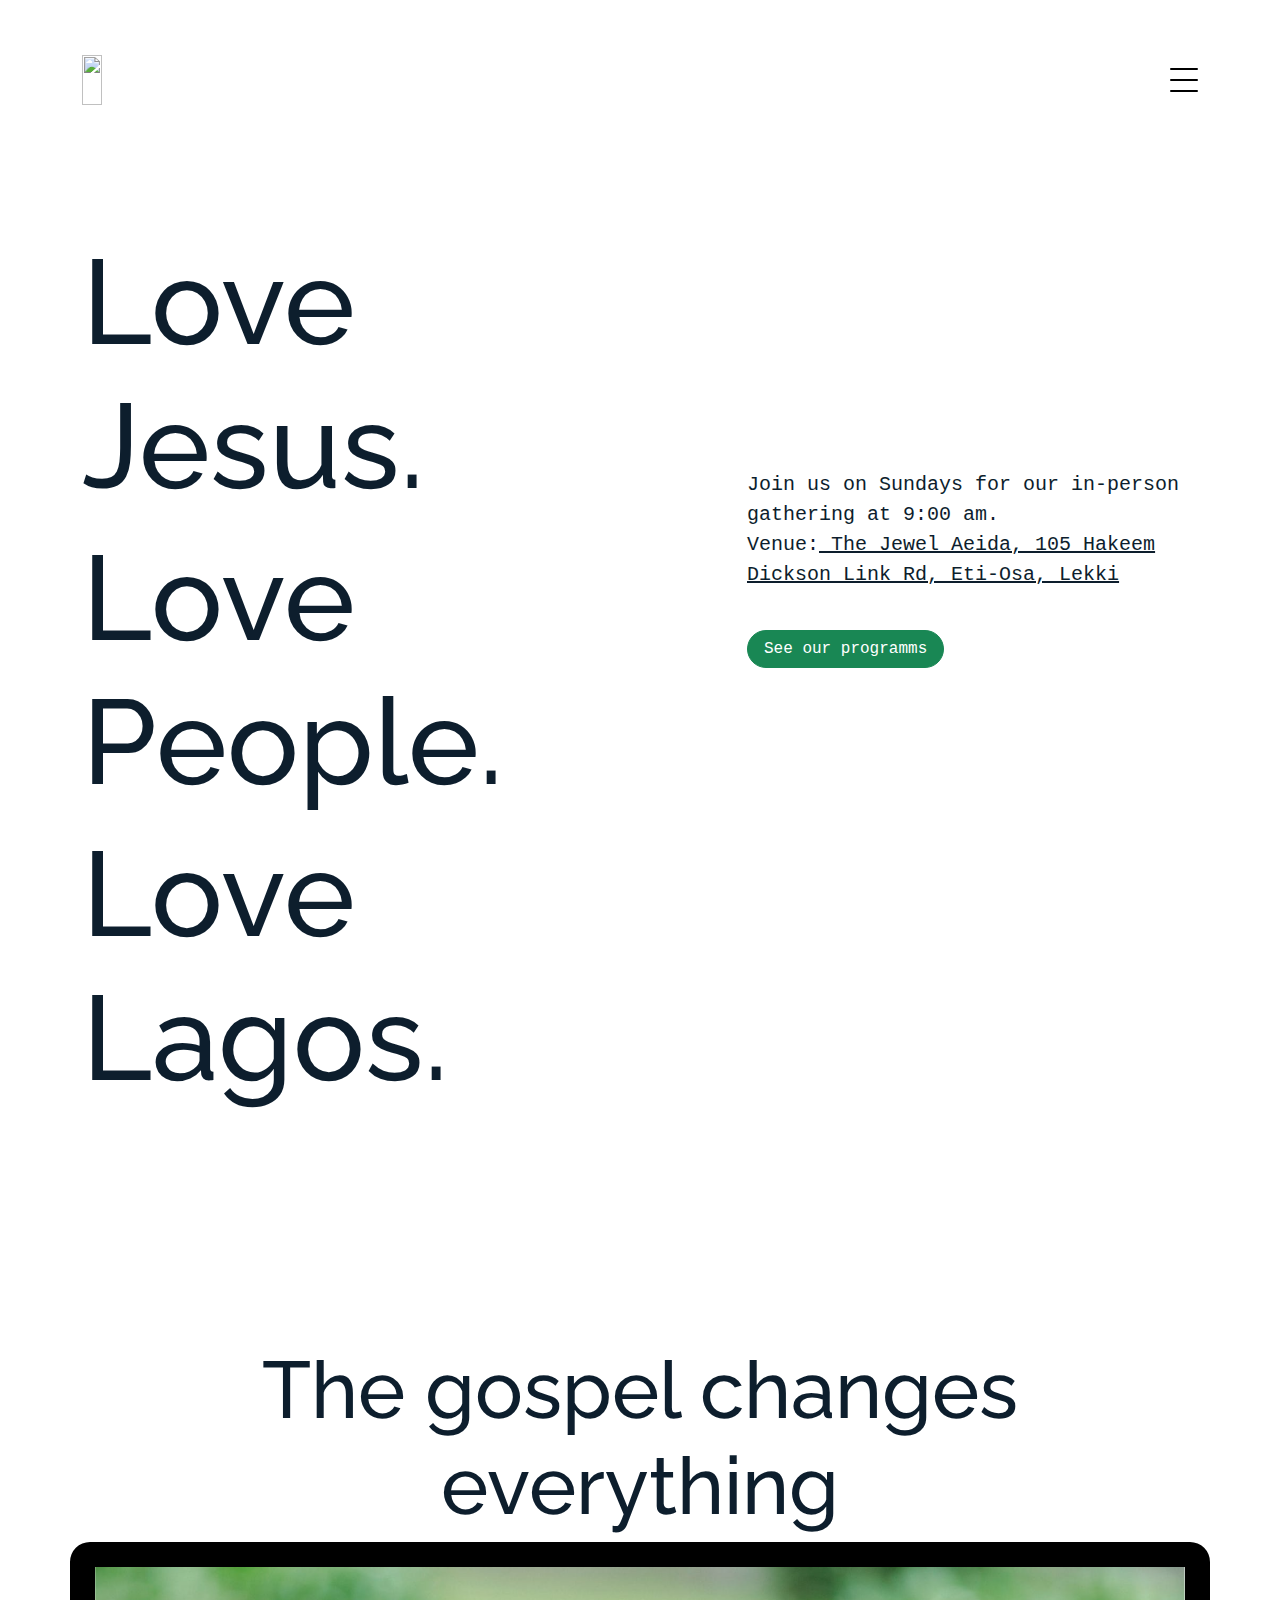
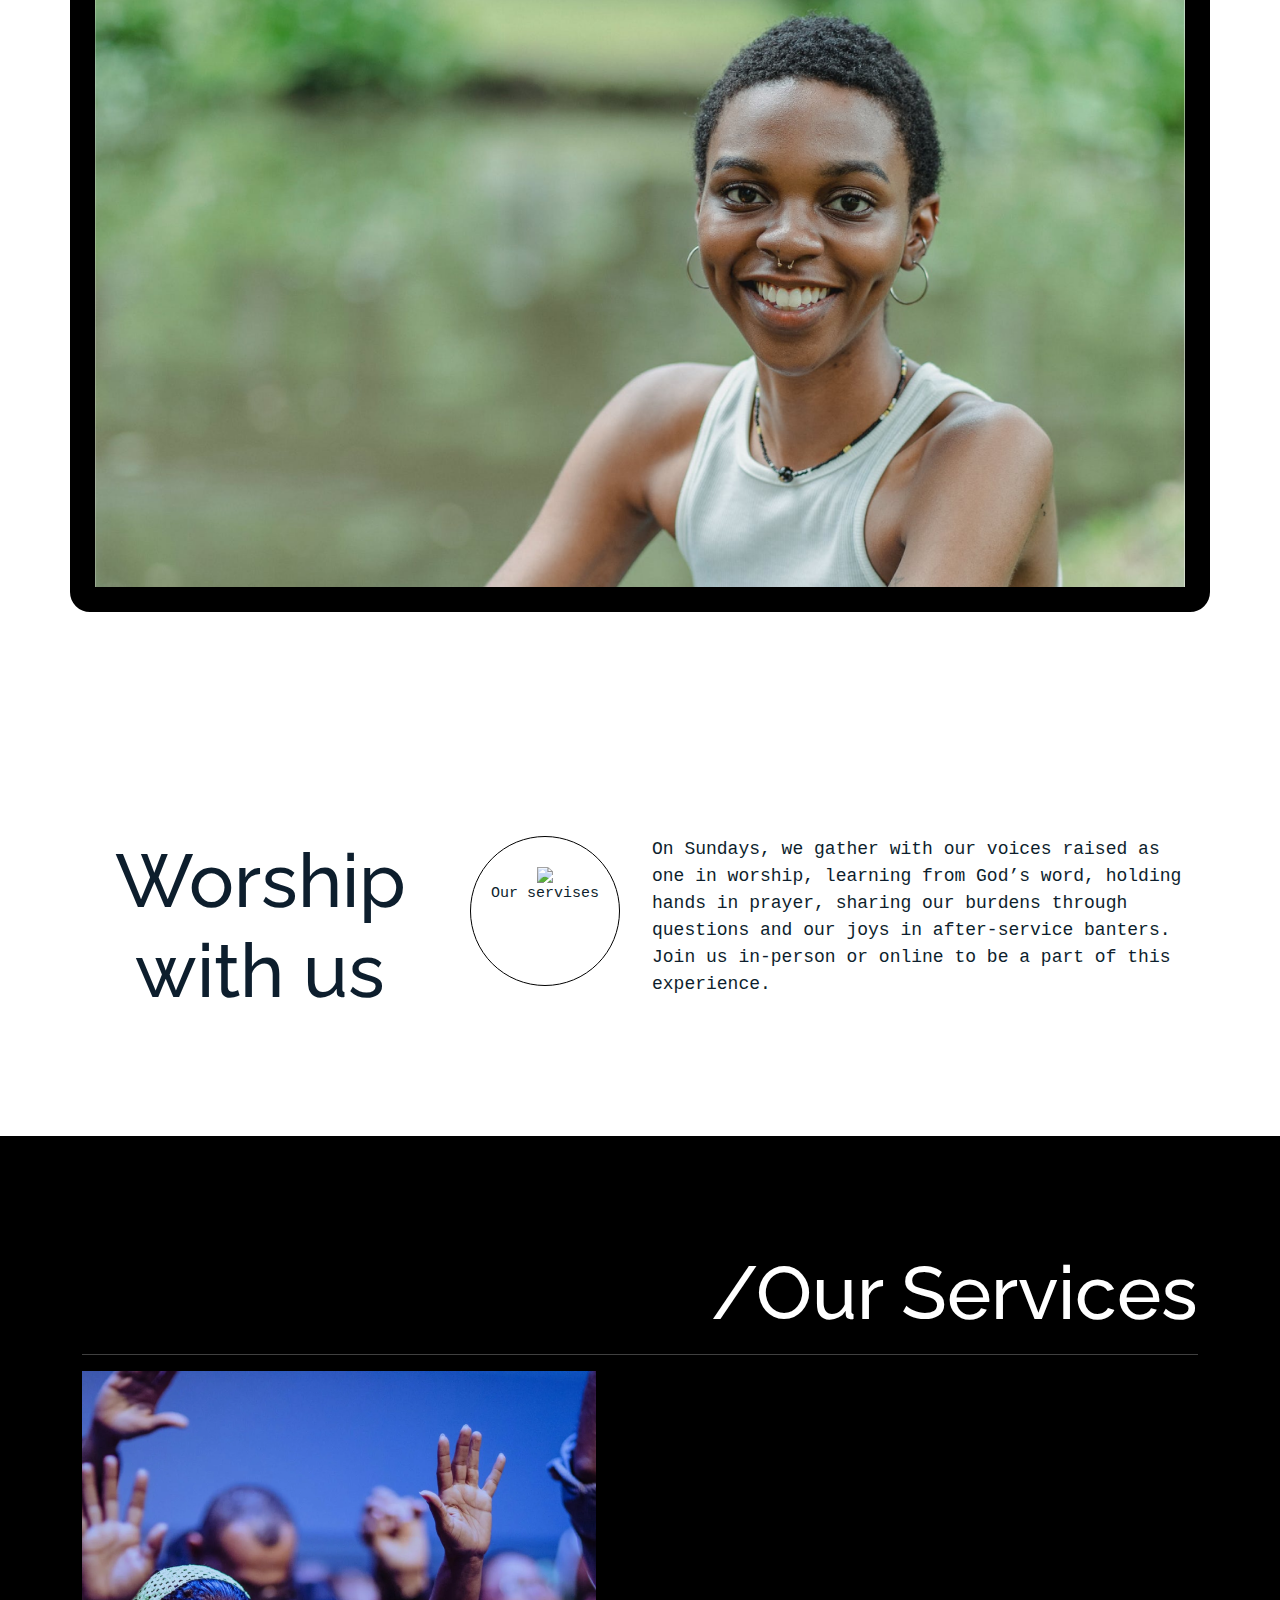
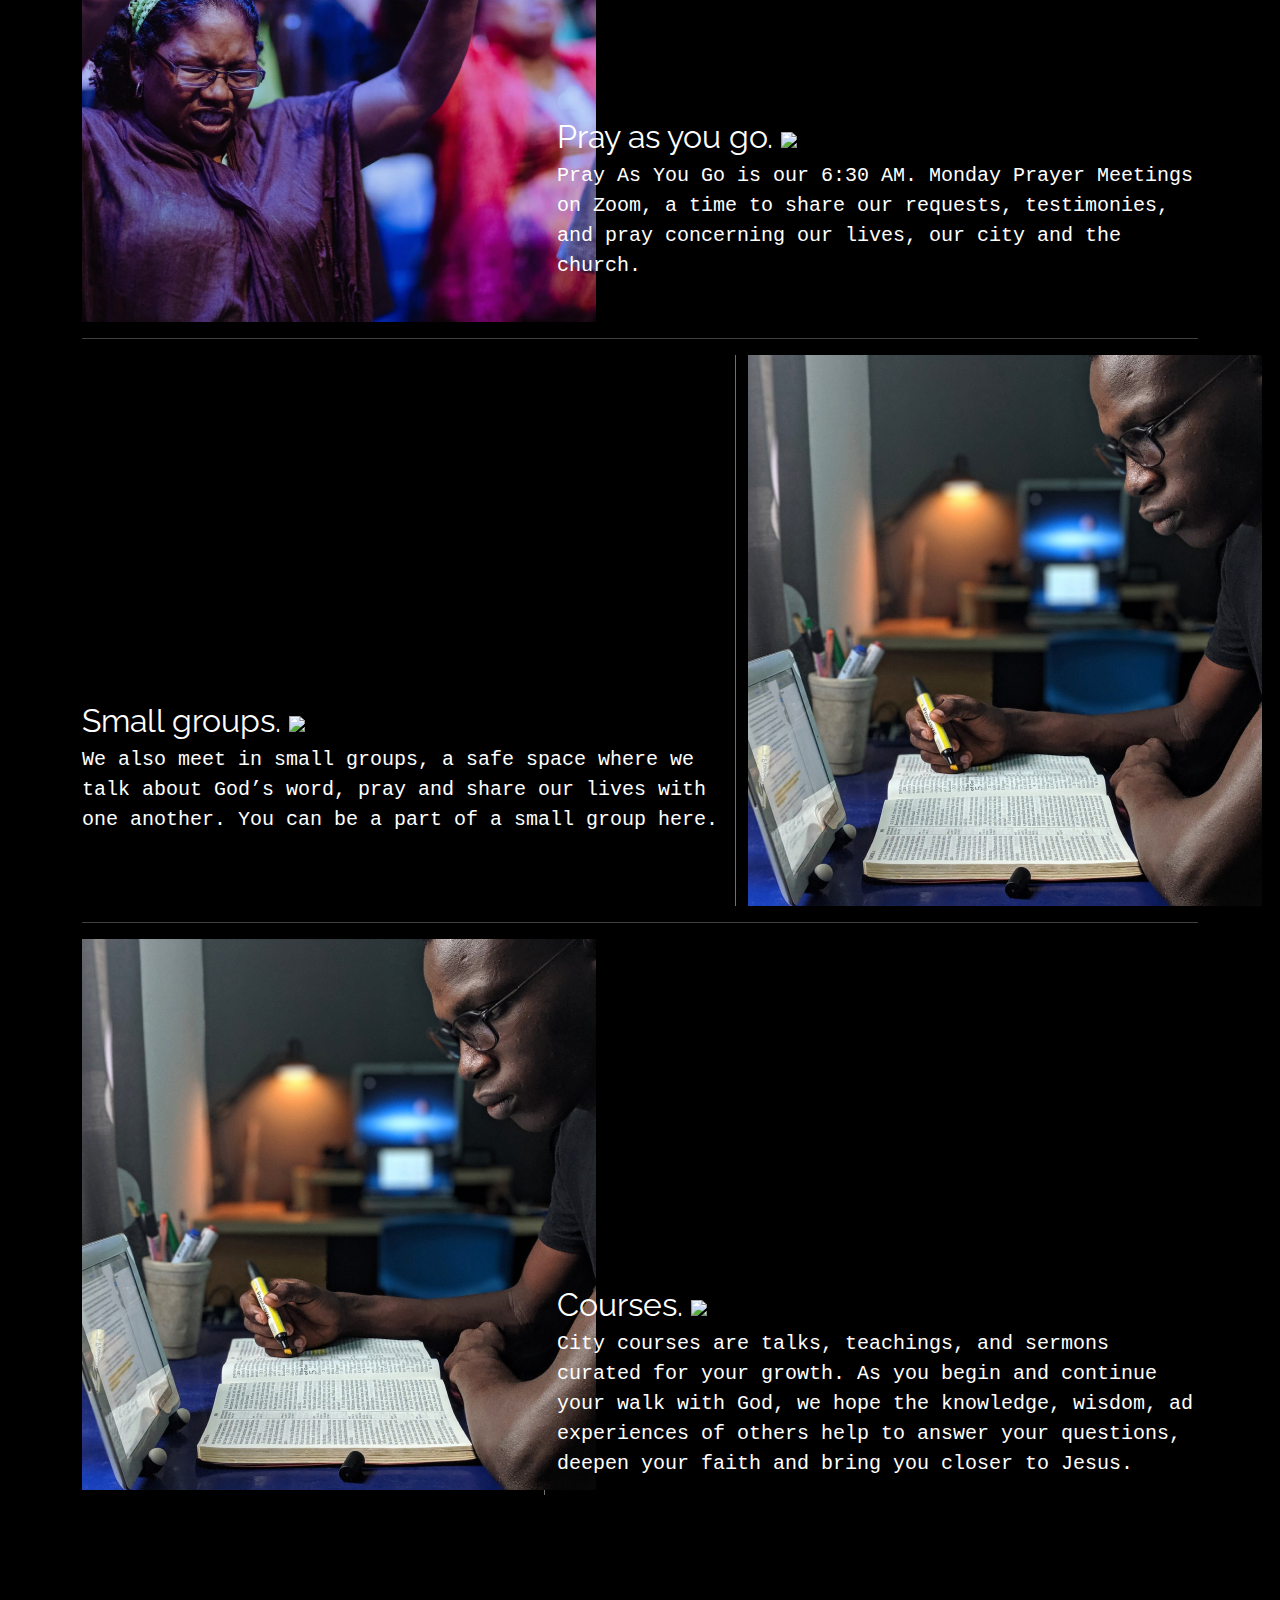
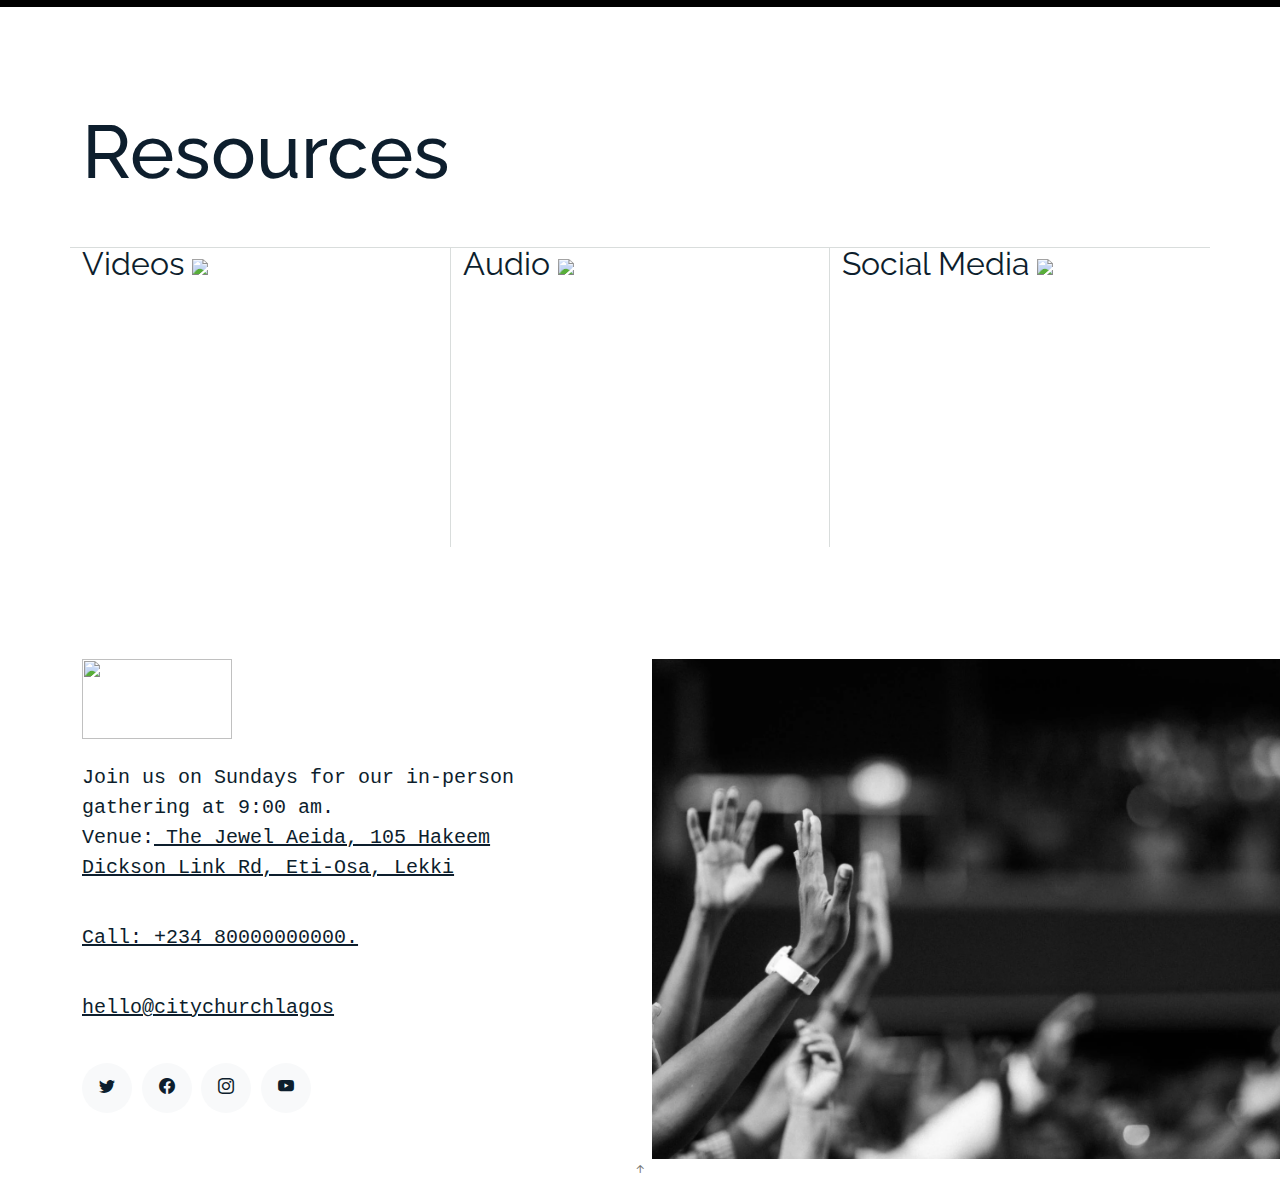
==== index.html @ 45f7de14 "init" ====
<!DOCTYPE html>
<html lang="en">

<head>
  <meta charset="utf-8">
  <meta content="width=device-width, initial-scale=1.0" name="viewport">

  <title>City Church - Index</title>
  <meta content="" name="description">
  <meta content="" name="keywords">

  <!-- Favicons -->
  <link href="assets/img/group.png" rel="icon">

  <!-- Google Fonts -->
  <link href="https://fonts.googleapis.com/css?family=https://fonts.googleapis.com/css?family=Inconsolata:400,500,600,700|Raleway:400,400i,500,500i,600,600i,700,700i" rel="stylesheet">

  <!-- Vendor CSS Files -->
  <link href="assets/vendor/bootstrap/css/bootstrap.min.css" rel="stylesheet">
  <link href="assets/vendor/bootstrap-icons/bootstrap-icons.css" rel="stylesheet">

  <!-- Template Main CSS File -->
  <link href="assets/css/style.css" rel="stylesheet">

  <!-- =======================================================
  * Template Name: City church
  * Bootstrap v5.3.2
  * Author: Ogbondah Haliday
  ======================================================== -->
</head>

<body>

  <!-- ======= Navbar ======= -->
  <div class="collapse navbar-collapse custom-navmenu " id="main-navbar">
  
    <div class="container py-2 py-md-5">
      <div class="row align-items-start">
        <div class="col-md-4">
          <ul class="custom-menu">
            <li><a href="#">Who is City Church?</a></li>
            <li><a href="#">Purpose</a></li>
            <li><a href="#">Values</a></li>
            <li><a href="#">Mission</a></li>
            <li><a href="#">Worship</a></li>
          </ul>
        </div>
        <div class="col-md-4">
          <div class="tweet d-flex">
            <div>
              <ul class="custom-menu">
            <li><a href="#">Community</a></li>
            <li><a href="#">Learning</a></li>
            <li><a href="#">Emphasis</a></li>
            <li><a href="#">Justice</a></li>
            <li><a href="#">Prayer</a></li>
          </ul>
            </div>
          </div>
        </div>
        <div class="col-md-4">
          <ul class="custom-menu">
            <li><a href="#">Generosity</a></li>
            <li><a href="#">Leadership</a></li>
            <li><a href="#">Signs</a></li>
            <li><a href="#">Eldership</a></li>
          </ul>
        </div>
      </div>

    </div>
  </div>

  <nav class="navbar navbar-light custom-navbar">
    <div class="container">
      <a class="navbar-brand" href="index.html"><img class="logo" src="assets/img/group.png"></a>
      <a href="#" class="burger" data-bs-toggle="collapse" data-bs-target="#main-navbar">
        <span></span>
      </a>
	  
	  
    </div>
  </nav>

  <main id="main">

    <!-- ======= first Section ======= -->
    <section class="section ">
      <div class="container ">
	  <div class="row bgimg">
	  <div class="col-md-7">
		<h1 class="bigh1">Love Jesus.</h1>
		<h1 class="bigh1">Love People.</h1>
		<h1 class="bigh1">Love Lagos.</h1>
	  </div>
		
		<div class="col-md-5">
					<p class="lead smallp">Join us on Sundays for our in-person <br />
					gathering at 9:00 am.<br />
					Venue:<u> The Jewel Aeida, 105 Hakeem<br /> 
					Dickson Link Rd, Eti-Osa, Lekki</u></p><br />
					<button class="btn btn-success rounded-pill px-3" type="button">See our programms</button>
		</div>
        </div>
      </div>
    </section><!-- End  first Section -->

    <!-- ======= second Section ======= -->
    <section class="section">
      <div class="container">
        <div class="row text-center">
            <h1 class="bigh2">The gospel changes everything</h1>
		<div class="banner1">
        <img class="image-fluid" src="assets/img/rectangle-149.png">
    </div>
        </div>
      </div>
    </section><!-- End second Section -->

    <!-- ======= third Section ======= -->
    <section class="section">
      <div class="container">
      
        <div class="row">

         <div class="col-md-4 text-center">
		<h5 class="bigh5">Worship with us</h5>
	  </div>
		
		<div class="col-md-2">
	<div class="circlea">
	<img class="image-fluid" src="assets/img/arrow.png">
	<p style="font-size:15px">Our servises</p>
	</div>
		</div>
		<div class="col-md-6 standard-font">
				<p>On Sundays, we gather with our voices raised as one in 
					worship, learning from God’s word, holding hands in prayer, 
					sharing our burdens through questions and our joys in after-service banters. Join us in-person or online to be a part of 
					this experience.</p>
		</div>
          
        </div>
      </div>
    </section><!-- End third Section -->

    <!-- ======= fourth Section ======= -->
    <section class="section services">
      <div class="container">
	  
	  <div class="col-md-12 text-right">
		<h5 class="bigh5">/Our Services</h5>
	  </div>

		<hr class="featurette-divider">
		<div class="row featurette">
      <div class="col-md-7 order-md-2 smallps">
        <h2 class="featurette-heading fw-normal lh-1">Pray as you go. <span class="text-body-secondary"><img class="image-fluid" src="assets/img/arrow.png"></span></h2>
        <p class="lead">Pray As You Go is our 6:30 AM. Monday Prayer Meetings on Zoom, a time to share 
						our requests, testimonies, and pray	concerning our lives, our city and the church.</p>
      </div>
      <div class="col-md-5 order-md-1 sborder">
        <img class="img-responsive" src="assets/img/rectangle-161.png">
      </div>
    </div>
	
	<hr class="featurette-divider">
	<div class="row featurette">
      <div class="col-md-7 smallps">
        <h2 class="featurette-heading fw-normal lh-1">Small groups. <span class="text-body-secondary"><img class="image-fluid" src="assets/img/arrow.png"></span></h2>
        <p class="lead">We also meet in small groups, a safe space 
						where we talk about God’s word, pray and 
						share our lives with one another. You can be 
						a part of a small group here.</p>
      </div>
      <div class="col-md-5 sborderl">
        <img class="img-responsive" src="assets/img/rectangle-162.png">
      </div>
    </div>
	
	<hr class="featurette-divider">
		<div class="row featurette">
      <div class="col-md-7 order-md-2 smallps">
        <h2 class="featurette-heading fw-normal lh-1">Courses. <span class="text-body-secondary"><img class="image-fluid" src="assets/img/arrow.png"></span></h2>
        <p class="lead">City courses are talks, teachings, and sermons 
						curated for your growth. As you begin and 
						continue your walk with God, we hope the 
						knowledge, wisdom, ad experiences of others 
						help to answer your questions, deepen your 
						faith and bring you closer to Jesus.</p>
      </div>
      <div class="col-md-5 order-md-1 sborder">
        <img class="img-responsive" src="assets/img/rectangle-162.png">
      </div>
    </div>
	  
      </div>
    </section><!-- End fourth Section -->
	
	<!-- ======= fifth Section ======= -->
    <section class="section pt-0">
      <div class="container">
		<div class="col-md-12 sectop">
		<h5 class="bigh5">Resources</h5>
	  </div>
	  
	  <div class="row">
      <div class="col-md-4 linetop">
        
        <h2 class="featurette-heading fw-normal lh-1">Videos <span class="text-body-secondary"><img class="image-fluid" src="assets/img/arrow.png"></span></h2>
      </div><!-- /.col-lg-4 -->
      <div class="col-md-4 linetop linerl">
       
        <h2 class="featurette-heading fw-normal lh-1">Audio <span class="text-body-secondary"><img class="image-fluid" src="assets/img/arrow.png"></span></h2>
      </div><!-- /.col-lg-4 -->
      <div class="col-md-4 linetop">
        <h2 class="featurette-heading fw-normal lh-1">Social Media <span class="text-body-secondary"><img class="image-fluid" src="assets/img/arrow.png"></span></h2>
        
      </div><!-- /.col-lg-4 -->
    </div>
        

      </div>
    </section><!-- End fifth Section -->
	

  </main><!-- End #main -->

  <!-- ======= Footer ======= -->
  <footer class="foote" role="contentinfo">
    <div class="container">
   
         <div class="row text-left">
         <div class="col-md-6 social">
		 <img class="flogo" src="assets/img/group.png">
		 
		 <div class=""><br />
    <p class="lead">Join us on Sundays for our in-person <br />
					gathering at 9:00 am.<br />
					Venue:<u> The Jewel Aeida, 105 Hakeem<br /> 
					Dickson Link Rd, Eti-Osa, Lekki</u></p><br />
					
	<p class="lead"><u>Call: +234 80000000000.</u></p><br />
	
    <p class="lead"><u>hello@citychurchlagos</u></p>	
  </div><br />
		 
          <a href="#"><span class="bi bi-twitter"></span></a>
          <a href="#"><span class="bi bi-facebook"></span></a>
          <a href="#"><span class="bi bi-instagram"></span></a>
          <a href="#"><span class="bi bi-youtube"></span></a>
        </div>
        <div class="col-md-6 footerimage">
		<img class="img-responsive "  src="assets/img/rectangle-163.png">
        </div>
		
      </div>
   
    </div>
  </footer>

  <a href="#" class="back-to-top d-flex align-items-center justify-content-center"><i class="bi bi-arrow-up-short"></i></a>


	
</script>
  <!-- Vendor JS Files -->
  <script src="assets/vendor/bootstrap/js/bootstrap.bundle.min.js"></script>

  <!-- Template Main JS File -->
  <script src="assets/js/main.js"></script>
</body>

</html>
---- assets/css/style.css ----
/**
* Template Name: City Church
* Bootstrap v5.3.2
* Author: Ogbondah Haliday
*/

/*--------------------------------------------------------------
# General
--------------------------------------------------------------*/
body {
    font-family: "Inconsolata", monospace;
    color: #0d1e2d;
    background-image: url("assets/img/background.png") no-repeat center;
	background-size: cover;
}

a {
  color: #777;
  text-decoration: none;
}

a:hover {
  color: #000;
}

h1,
h2,
h3,
h4,
h5,
h6,
.font-heading {
  font-family: "Raleway", sans-serif;
}

.section {
  padding: 7rem 0;
}
.white-burger {
  width: 28px;
  height: 32px;
  cursor: pointer;
  position: relative;
}

.white-burger:before,
.white-burger span,
.white-burger:after {
  width: 100%;
  height: 2px;
  display: block;
  background: #fff;
  border-radius: 2px;
  position: absolute;
  opacity: 1;
}

.white-burger:before,
.white-burger:after {
  transition: top 0.35s cubic-bezier(0.23, 1, 0.32, 1), transform 0.35s cubic-bezier(0.23, 1, 0.32, 1), opacity 0.35s cubic-bezier(0.23, 1, 0.32, 1), background-color 1.15s cubic-bezier(0.86, 0, 0.07, 1);
  -webkit-transition: top 0.35s cubic-bezier(0.23, 1, 0.32, 1), -webkit-transform 0.35s cubic-bezier(0.23, 1, 0.32, 1), opacity 0.35s cubic-bezier(0.23, 1, 0.32, 1), background-color 1.15s cubic-bezier(0.86, 0, 0.07, 1);
  content: "";
}

.white-burger:before {
  top: 4px;
}

.white-burger span {
  top: 15px;
}

.white-burger:after {
  top: 26px;
}

/* Hover */
.white-burger:hover:before {
  top: 7px;
}

.white-burger:hover:after {
  top: 23px;
}

/* Click */
.white-burger.active span {
  opacity: 0;
}

.white-burger.active:before,
.white-burger.active:after {
  top: 40%;
}

.white-burger.active:before {
  transform: rotate(45deg);
}

.white-burger.active:after {
  transform: rotate(-45deg);
}

.white-burger:focus {
  outline: none;
}

.footerimage img{
	object-fit: cover;
	width: 745px;
	height: 500px;
}

.logo{
	width: 100%;
	height: 50px;
}
.flogo{
	width: 150px;
	height: 80px;
	
}

.mbottom{
	margin-bottom: 150px;
}

.bigh1{
	font-size: 120px;
}

.bigh5{
	font-size: 75px;
}

.bigh2{
	font-size: 80px;
}
.standard-font{
	font-size:18px;
}
.circlea{
	border: 1px solid #000;
	height:150px;
	width:150px;
	border-radius:50%;
	text-align: center;
	margin: 0 auto;

}
.circlea img{
    margin: auto;
	padding-top:30px;
	width:60px;
	
}

.circlea p{
    margin: auto;
	font-size: 80px;
	
}
.circleawhite{
	border: 1px solid #fff;
	height:150px;
	width:150px;
	border-radius:50%;
	text-align: center;
	margin: 0 auto;

}

.circleawhite p{
    margin: auto;
	padding-top:10px;
	font-size: 80px;
	
}

.smallp{
	padding-top: 240px;
	text-align: left !important;
	font-size: 20px;
	
}

.smallps{
	padding-top: 350px;
	text-align: left !important;
	font-size: 20px;
}

.banner1{
	border: 25px solid #000;
	border-radius: 20px;
	padding:0px;
	
}
.banner1 img{
	object-fit: cover;
	width:100%;
	height: 620px;
	
}

.sborder{
	border-right: 1px solid #707070;
}

.sborderl{
	border-left: 1px solid #707070;
}

.text-right{
	text-align: right;
}
.services{
	background-color: #000;
	color: #fff;
	padding-top: 30px;
	padding-bottom: 30px;
}

.bgdark{
	background-color: #000;
}

.section {
  padding: 7rem 0;
}

.linetop{
	border-top: 1px solid #D9DDDC;
	min-height: 300px;
}

.linerl{
	border-right: 1px solid #D9DDDC;
	border-left: 1px solid #D9DDDC;
}

.sectop{
	margin-top:100px;
	margin-bottom:50px;
}
@keyframes animate-loading {
  0% {
    transform: rotate(0deg);
  }

  100% {
    transform: rotate(360deg);
  }
}

/*--------------------------------------------------------------
# Header
--------------------------------------------------------------*/
/* Custom Navmenu */
.custom-navmenu {
  background: #fff;
}

.custom-navmenu .custom-menu,
.custom-navmenu .custom-menu li {
  padding: 0;
  margin: 0;
  list-style: none;
}

.custom-navmenu .custom-menu li {
  margin-bottom: 0;
  font-size: 30px;
}

.custom-navmenu .custom-menu li a {
  color: #0d1e2d;
  padding: 10px 0 !important;
}

.custom-navmenu .custom-menu li a:hover {
  text-decoration: none;
}

.custom-navmenu .custom-menu li.active a {
  text-decoration: underline;
}

.custom-navmenu a {
  color: rgba(255, 255, 255, 0.7);
}

.custom-navmenu a:hover {
  color: #fff;
}

/* Custom Navbar */
.custom-navbar {
  padding-top: 50px;
  width: 100%;
}

@media (max-width: 780px) {
  .custom-navbar>.container {
    padding-right: 0;
    padding-left: 0;
  }
}

.custom-navbar .navbar-brand {
  font-size: 1.7rem;
}

/* Burger */
.burger {
  width: 28px;
  height: 32px;
  cursor: pointer;
  position: relative;
  z-index: 1;
  
}

.burger:before,
.burger span,
.burger:after {
  width: 100%;
  height: 2px;
  display: block;
  background: #000;
  border-radius: 2px;
  position: absolute;
  opacity: 1;
}

.burger:before,
.burger:after {
  transition: top 0.35s cubic-bezier(0.23, 1, 0.32, 1), transform 0.35s cubic-bezier(0.23, 1, 0.32, 1), opacity 0.35s cubic-bezier(0.23, 1, 0.32, 1), background-color 1.15s cubic-bezier(0.86, 0, 0.07, 1);
  -webkit-transition: top 0.35s cubic-bezier(0.23, 1, 0.32, 1), -webkit-transform 0.35s cubic-bezier(0.23, 1, 0.32, 1), opacity 0.35s cubic-bezier(0.23, 1, 0.32, 1), background-color 1.15s cubic-bezier(0.86, 0, 0.07, 1);
  content: "";
}

.burger:before {
  top: 4px;
}

.burger span {
  top: 15px;
}

.burger:after {
  top: 26px;
}

/* Hover */
.burger:hover:before {
  top: 7px;
}

.burger:hover:after {
  top: 23px;
}

/* Click */
.burger.active span {
  opacity: 0;
}

.burger.active:before,
.burger.active:after {
  top: 40%;
}

.burger.active:before {
  transform: rotate(45deg);
}

.burger.active:after {
  transform: rotate(-45deg);
}

.burger:focus {
  outline: none;
}

/*--------------------------------------------------------------
# Footer
--------------------------------------------------------------*/
.footer {
  padding: 0 0 4rem 0;
}

.footer a {
  color: #000;
}

.social a {
  display: inline-block;
  width: 50px;
  height: 50px;
  border-radius: 50%;
  background: #f8f9fa;
  position: relative;
  text-align: center;
  color: #0d1e2d;
}

.social a span {
  display: inline-block;
  left: 50%;
  position: absolute;
  top: 50%;
  transform: translate(-50%, -50%);
}

.social a:hover {
  color: #000;
}
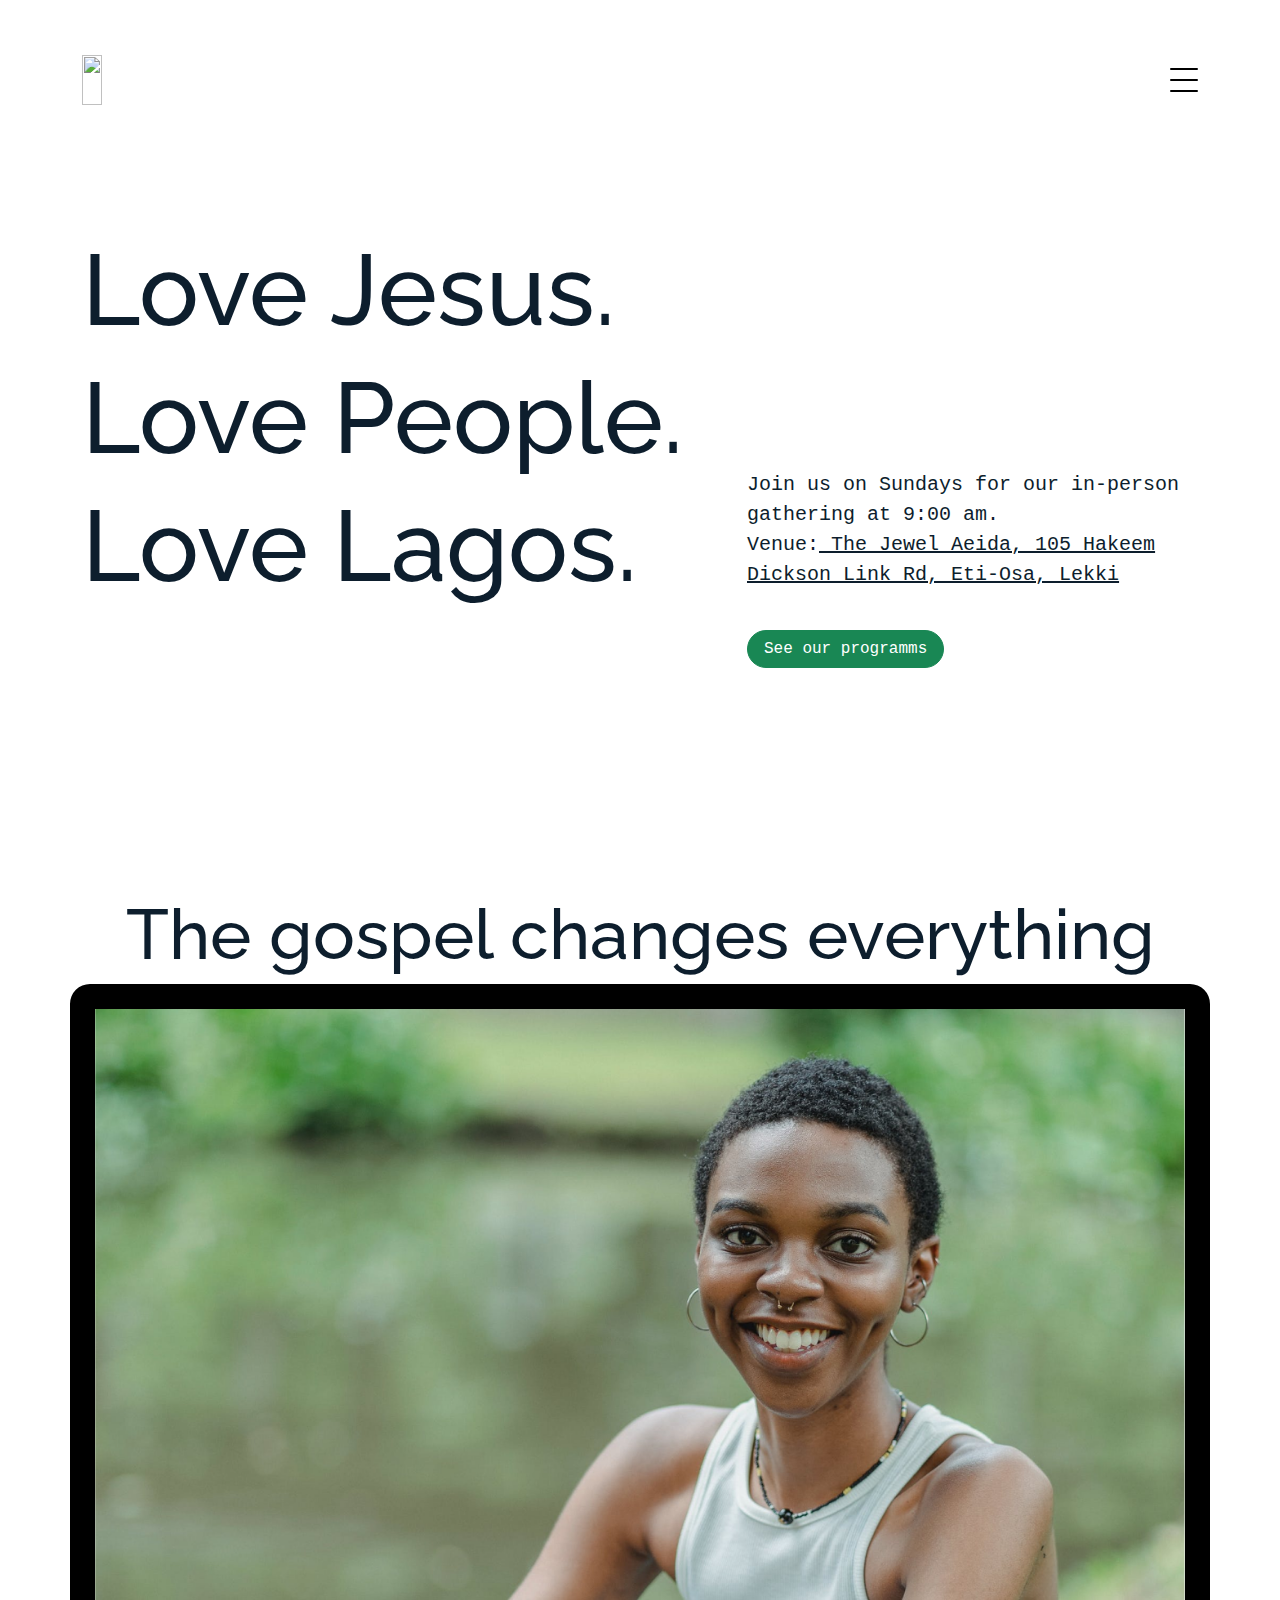
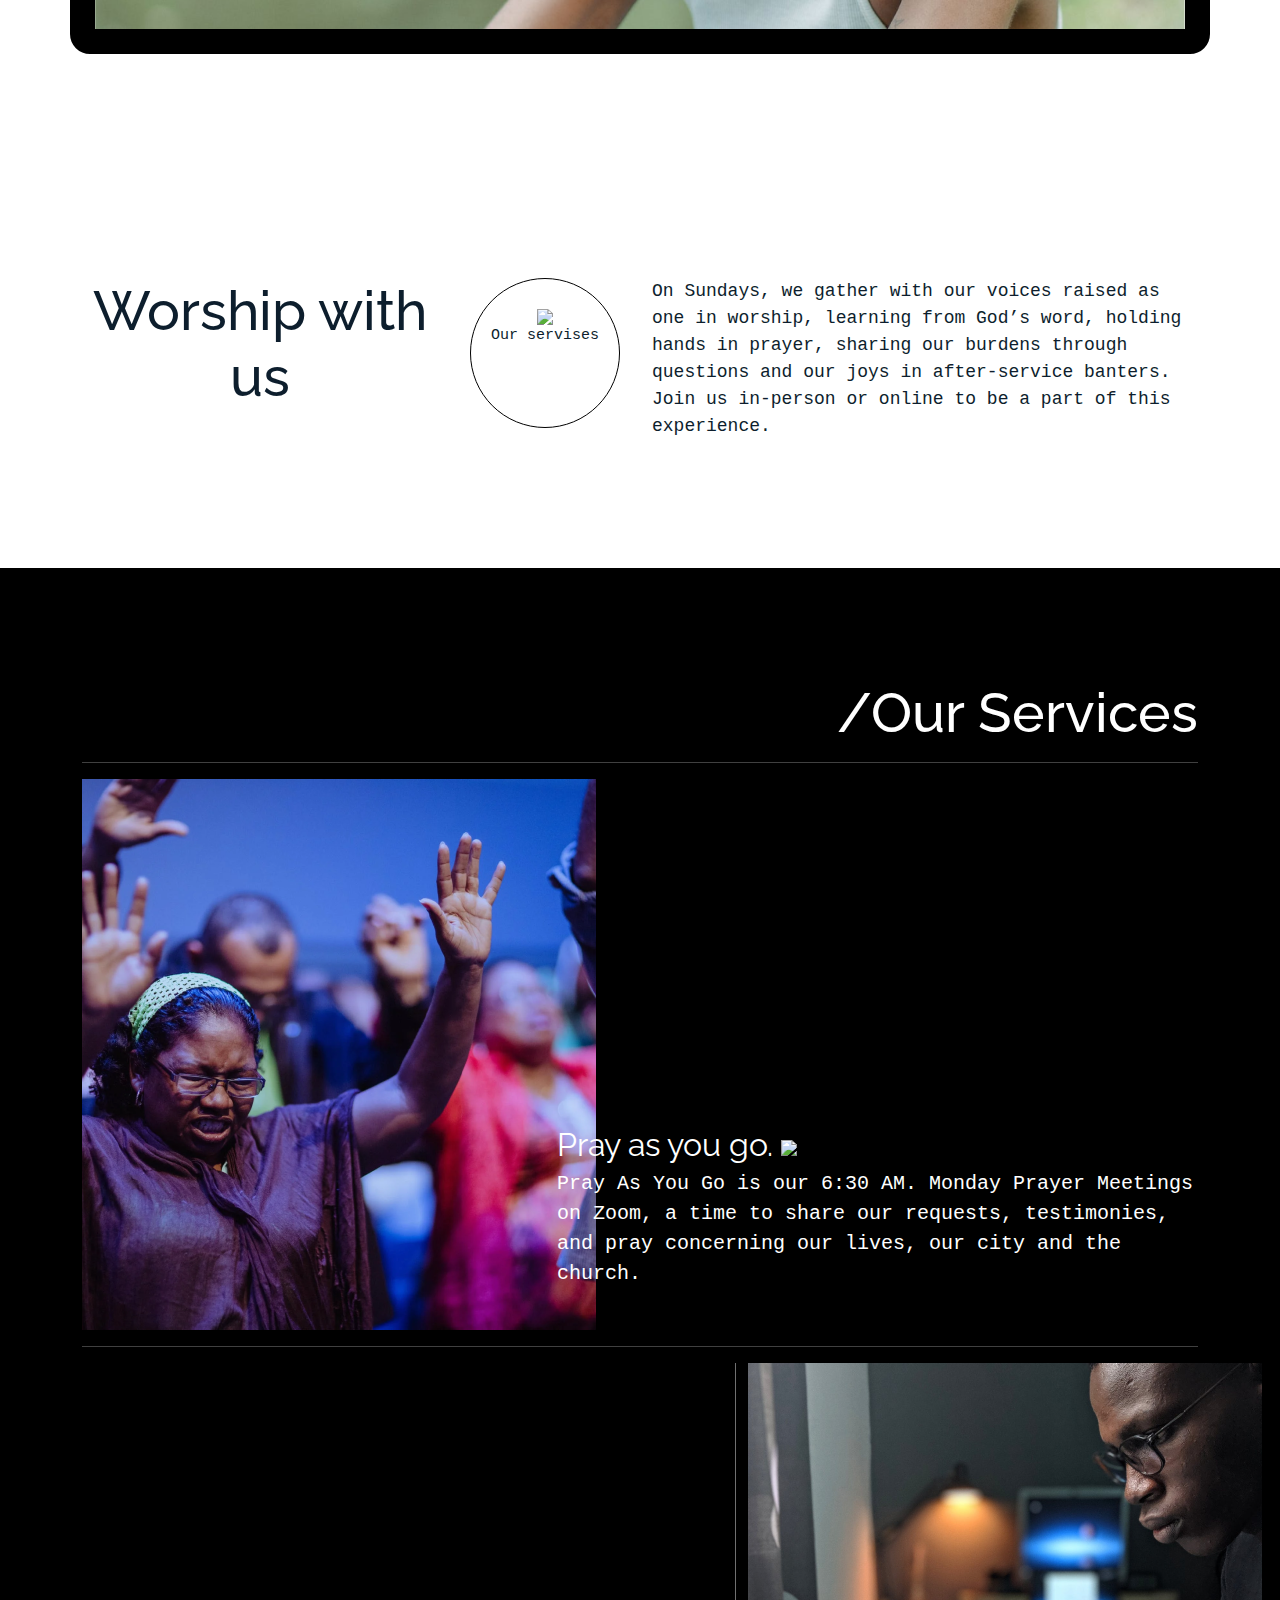
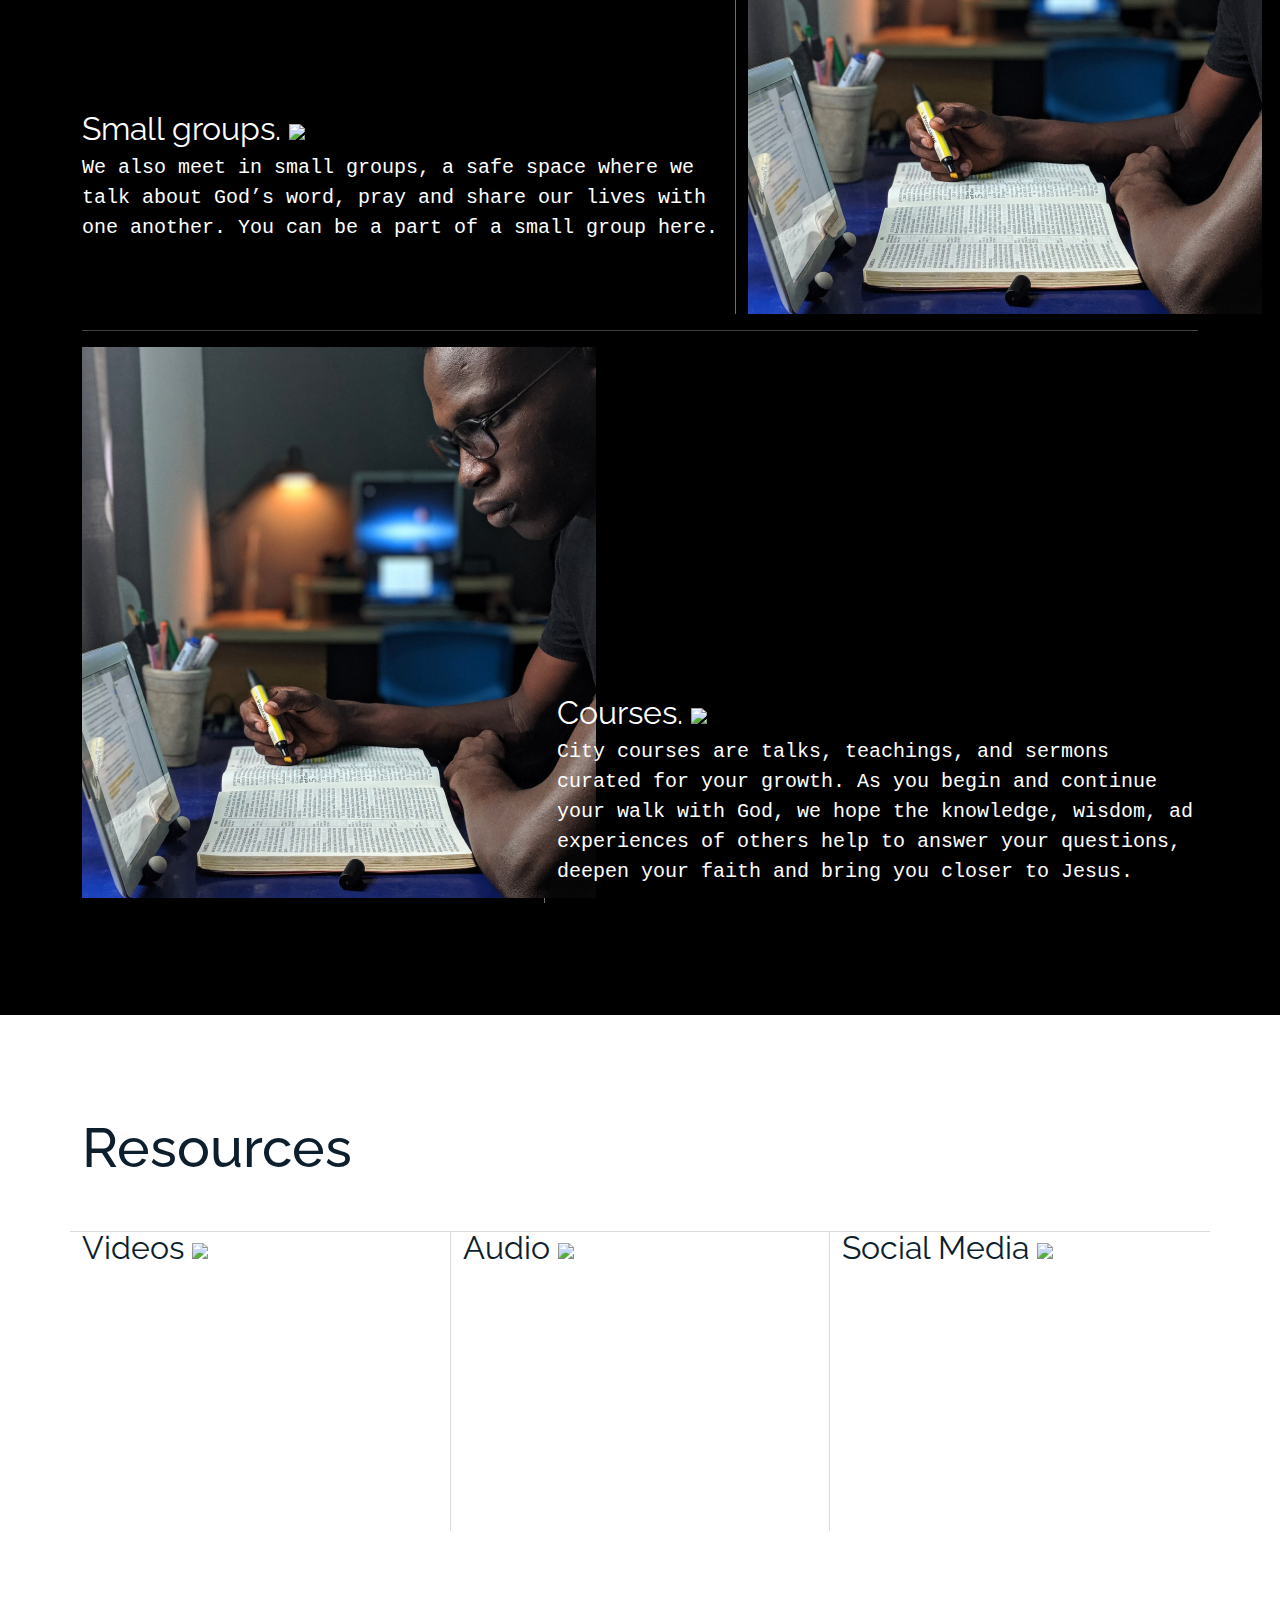
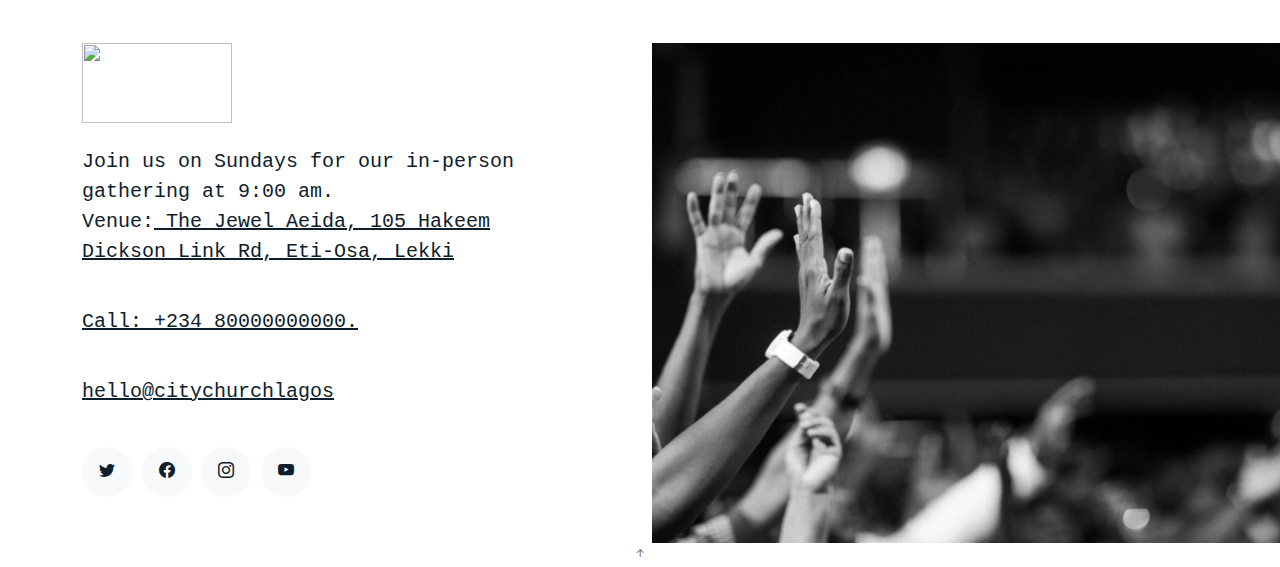
==== commit d0c542c6: "hyperlinks" ====
--- a/index.html
+++ b/index.html
@@ -13,7 +13,9 @@
   <link href="assets/img/group.png" rel="icon">
 
   <!-- Google Fonts -->
-  <link href="https://fonts.googleapis.com/css?family=https://fonts.googleapis.com/css?family=Inconsolata:400,500,600,700|Raleway:400,400i,500,500i,600,600i,700,700i" rel="stylesheet">
+  <link
+    href="https://fonts.googleapis.com/css?family=https://fonts.googleapis.com/css?family=Inconsolata:400,500,600,700|Raleway:400,400i,500,500i,600,600i,700,700i"
+    rel="stylesheet">
 
   <!-- Vendor CSS Files -->
   <link href="assets/vendor/bootstrap/css/bootstrap.min.css" rel="stylesheet">
@@ -33,14 +35,14 @@
 
   <!-- ======= Navbar ======= -->
   <div class="collapse navbar-collapse custom-navmenu " id="main-navbar">
-  
+
     <div class="container py-2 py-md-5">
       <div class="row align-items-start">
         <div class="col-md-4">
           <ul class="custom-menu">
-            <li><a href="#">Who is City Church?</a></li>
-            <li><a href="#">Purpose</a></li>
-            <li><a href="#">Values</a></li>
+            <li><a href="about.html">Who is City Church?</a></li>
+            <li><a href="jesus.html">Purpose</a></li>
+            <li><a href="lagos.html">Values</a></li>
             <li><a href="#">Mission</a></li>
             <li><a href="#">Worship</a></li>
           </ul>
@@ -49,12 +51,12 @@
           <div class="tweet d-flex">
             <div>
               <ul class="custom-menu">
-            <li><a href="#">Community</a></li>
-            <li><a href="#">Learning</a></li>
-            <li><a href="#">Emphasis</a></li>
-            <li><a href="#">Justice</a></li>
-            <li><a href="#">Prayer</a></li>
-          </ul>
+                <li><a href="people.html">Community</a></li>
+                <li><a href="#">Learning</a></li>
+                <li><a href="#">Emphasis</a></li>
+                <li><a href="#">Justice</a></li>
+                <li><a href="#">Prayer</a></li>
+              </ul>
             </div>
           </div>
         </div>
@@ -62,7 +64,7 @@
           <ul class="custom-menu">
             <li><a href="#">Generosity</a></li>
             <li><a href="#">Leadership</a></li>
-            <li><a href="#">Signs</a></li>
+            <li><a href="#">Signups</a></li>
             <li><a href="#">Eldership</a></li>
           </ul>
         </div>
@@ -77,8 +79,8 @@
       <a href="#" class="burger" data-bs-toggle="collapse" data-bs-target="#main-navbar">
         <span></span>
       </a>
-	  
-	  
+
+
     </div>
   </nav>
 
@@ -87,20 +89,20 @@
     <!-- ======= first Section ======= -->
     <section class="section ">
       <div class="container ">
-	  <div class="row bgimg">
-	  <div class="col-md-7">
-		<h1 class="bigh1">Love Jesus.</h1>
-		<h1 class="bigh1">Love People.</h1>
-		<h1 class="bigh1">Love Lagos.</h1>
-	  </div>
-		
-		<div class="col-md-5">
-					<p class="lead smallp">Join us on Sundays for our in-person <br />
-					gathering at 9:00 am.<br />
-					Venue:<u> The Jewel Aeida, 105 Hakeem<br /> 
-					Dickson Link Rd, Eti-Osa, Lekki</u></p><br />
-					<button class="btn btn-success rounded-pill px-3" type="button">See our programms</button>
-		</div>
+        <div class="row bgimg">
+          <div class="col-md-7">
+            <h1 class="bigh1">Love Jesus.</h1>
+            <h1 class="bigh1">Love People.</h1>
+            <h1 class="bigh1">Love Lagos.</h1>
+          </div>
+
+          <div class="col-md-5">
+            <p class="lead smallp">Join us on Sundays for our in-person <br />
+              gathering at 9:00 am.<br />
+              Venue:<u> The Jewel Aeida, 105 Hakeem<br />
+                Dickson Link Rd, Eti-Osa, Lekki</u></p><br />
+            <button class="btn btn-success rounded-pill px-3" type="button">See our programms</button>
+          </div>
         </div>
       </div>
     </section><!-- End  first Section -->
@@ -109,10 +111,10 @@
     <section class="section">
       <div class="container">
         <div class="row text-center">
-            <h1 class="bigh2">The gospel changes everything</h1>
-		<div class="banner1">
-        <img class="image-fluid" src="assets/img/rectangle-149.png">
-    </div>
+          <h1 class="bigh2">The gospel changes everything</h1>
+          <div class="banner1">
+            <img class="image-fluid" src="assets/img/rectangle-149.png">
+          </div>
         </div>
       </div>
     </section><!-- End second Section -->
@@ -120,26 +122,27 @@
     <!-- ======= third Section ======= -->
     <section class="section">
       <div class="container">
-      
+
         <div class="row">
 
-         <div class="col-md-4 text-center">
-		<h5 class="bigh5">Worship with us</h5>
-	  </div>
-		
-		<div class="col-md-2">
-	<div class="circlea">
-	<img class="image-fluid" src="assets/img/arrow.png">
-	<p style="font-size:15px">Our servises</p>
-	</div>
-		</div>
-		<div class="col-md-6 standard-font">
-				<p>On Sundays, we gather with our voices raised as one in 
-					worship, learning from God’s word, holding hands in prayer, 
-					sharing our burdens through questions and our joys in after-service banters. Join us in-person or online to be a part of 
-					this experience.</p>
-		</div>
-          
+          <div class="col-md-4 text-center">
+            <h5 class="bigh5">Worship with us</h5>
+          </div>
+
+          <div class="col-md-2">
+            <div class="circlea">
+              <img class="image-fluid" src="assets/img/arrow.png">
+              <p style="font-size:15px">Our servises</p>
+            </div>
+          </div>
+          <div class="col-md-6 standard-font">
+            <p>On Sundays, we gather with our voices raised as one in
+              worship, learning from God’s word, holding hands in prayer,
+              sharing our burdens through questions and our joys in after-service banters. Join us in-person or online
+              to be a part of
+              this experience.</p>
+          </div>
+
         </div>
       </div>
     </section><!-- End third Section -->
@@ -147,123 +150,130 @@
     <!-- ======= fourth Section ======= -->
     <section class="section services">
       <div class="container">
-	  
-	  <div class="col-md-12 text-right">
-		<h5 class="bigh5">/Our Services</h5>
-	  </div>
-
-		<hr class="featurette-divider">
-		<div class="row featurette">
-      <div class="col-md-7 order-md-2 smallps">
-        <h2 class="featurette-heading fw-normal lh-1">Pray as you go. <span class="text-body-secondary"><img class="image-fluid" src="assets/img/arrow.png"></span></h2>
-        <p class="lead">Pray As You Go is our 6:30 AM. Monday Prayer Meetings on Zoom, a time to share 
-						our requests, testimonies, and pray	concerning our lives, our city and the church.</p>
-      </div>
-      <div class="col-md-5 order-md-1 sborder">
-        <img class="img-responsive" src="assets/img/rectangle-161.png">
-      </div>
-    </div>
-	
-	<hr class="featurette-divider">
-	<div class="row featurette">
-      <div class="col-md-7 smallps">
-        <h2 class="featurette-heading fw-normal lh-1">Small groups. <span class="text-body-secondary"><img class="image-fluid" src="assets/img/arrow.png"></span></h2>
-        <p class="lead">We also meet in small groups, a safe space 
-						where we talk about God’s word, pray and 
-						share our lives with one another. You can be 
-						a part of a small group here.</p>
-      </div>
-      <div class="col-md-5 sborderl">
-        <img class="img-responsive" src="assets/img/rectangle-162.png">
-      </div>
-    </div>
-	
-	<hr class="featurette-divider">
-		<div class="row featurette">
-      <div class="col-md-7 order-md-2 smallps">
-        <h2 class="featurette-heading fw-normal lh-1">Courses. <span class="text-body-secondary"><img class="image-fluid" src="assets/img/arrow.png"></span></h2>
-        <p class="lead">City courses are talks, teachings, and sermons 
-						curated for your growth. As you begin and 
-						continue your walk with God, we hope the 
-						knowledge, wisdom, ad experiences of others 
-						help to answer your questions, deepen your 
-						faith and bring you closer to Jesus.</p>
-      </div>
-      <div class="col-md-5 order-md-1 sborder">
-        <img class="img-responsive" src="assets/img/rectangle-162.png">
-      </div>
-    </div>
-	  
+
+        <div class="col-md-12 text-right">
+          <h5 class="bigh5">/Our Services</h5>
+        </div>
+
+        <hr class="featurette-divider">
+        <div class="row featurette">
+          <div class="col-md-7 order-md-2 smallps">
+            <h2 class="featurette-heading fw-normal lh-1">Pray as you go. <span class="text-body-secondary"><img
+                  class="image-fluid" src="assets/img/arrow.png"></span></h2>
+            <p class="lead">Pray As You Go is our 6:30 AM. Monday Prayer Meetings on Zoom, a time to share
+              our requests, testimonies, and pray concerning our lives, our city and the church.</p>
+          </div>
+          <div class="col-md-5 order-md-1 sborder">
+            <img class="img-responsive" src="assets/img/rectangle-161.png">
+          </div>
+        </div>
+
+        <hr class="featurette-divider">
+        <div class="row featurette">
+          <div class="col-md-7 smallps">
+            <h2 class="featurette-heading fw-normal lh-1">Small groups. <span class="text-body-secondary"><img
+                  class="image-fluid" src="assets/img/arrow.png"></span></h2>
+            <p class="lead">We also meet in small groups, a safe space
+              where we talk about God’s word, pray and
+              share our lives with one another. You can be
+              a part of a small group here.</p>
+          </div>
+          <div class="col-md-5 sborderl">
+            <img class="img-responsive" src="assets/img/rectangle-162.png">
+          </div>
+        </div>
+
+        <hr class="featurette-divider">
+        <div class="row featurette">
+          <div class="col-md-7 order-md-2 smallps">
+            <h2 class="featurette-heading fw-normal lh-1">Courses. <span class="text-body-secondary"><img
+                  class="image-fluid" src="assets/img/arrow.png"></span></h2>
+            <p class="lead">City courses are talks, teachings, and sermons
+              curated for your growth. As you begin and
+              continue your walk with God, we hope the
+              knowledge, wisdom, ad experiences of others
+              help to answer your questions, deepen your
+              faith and bring you closer to Jesus.</p>
+          </div>
+          <div class="col-md-5 order-md-1 sborder">
+            <img class="img-responsive" src="assets/img/rectangle-162.png">
+          </div>
+        </div>
+
       </div>
     </section><!-- End fourth Section -->
-	
-	<!-- ======= fifth Section ======= -->
+
+    <!-- ======= fifth Section ======= -->
     <section class="section pt-0">
       <div class="container">
-		<div class="col-md-12 sectop">
-		<h5 class="bigh5">Resources</h5>
-	  </div>
-	  
-	  <div class="row">
-      <div class="col-md-4 linetop">
-        
-        <h2 class="featurette-heading fw-normal lh-1">Videos <span class="text-body-secondary"><img class="image-fluid" src="assets/img/arrow.png"></span></h2>
-      </div><!-- /.col-lg-4 -->
-      <div class="col-md-4 linetop linerl">
-       
-        <h2 class="featurette-heading fw-normal lh-1">Audio <span class="text-body-secondary"><img class="image-fluid" src="assets/img/arrow.png"></span></h2>
-      </div><!-- /.col-lg-4 -->
-      <div class="col-md-4 linetop">
-        <h2 class="featurette-heading fw-normal lh-1">Social Media <span class="text-body-secondary"><img class="image-fluid" src="assets/img/arrow.png"></span></h2>
-        
-      </div><!-- /.col-lg-4 -->
-    </div>
-        
+        <div class="col-md-12 sectop">
+          <h5 class="bigh5">Resources</h5>
+        </div>
+
+        <div class="row">
+          <div class="col-md-4 linetop">
+
+            <h2 class="featurette-heading fw-normal lh-1">Videos <span class="text-body-secondary"><img
+                  class="image-fluid" src="assets/img/arrow.png"></span></h2>
+          </div><!-- /.col-lg-4 -->
+          <div class="col-md-4 linetop linerl">
+
+            <h2 class="featurette-heading fw-normal lh-1">Audio <span class="text-body-secondary"><img
+                  class="image-fluid" src="assets/img/arrow.png"></span></h2>
+          </div><!-- /.col-lg-4 -->
+          <div class="col-md-4 linetop">
+            <h2 class="featurette-heading fw-normal lh-1">Social Media <span class="text-body-secondary"><img
+                  class="image-fluid" src="assets/img/arrow.png"></span></h2>
+
+          </div><!-- /.col-lg-4 -->
+        </div>
+
 
       </div>
     </section><!-- End fifth Section -->
-	
+
 
   </main><!-- End #main -->
 
   <!-- ======= Footer ======= -->
   <footer class="foote" role="contentinfo">
     <div class="container">
-   
-         <div class="row text-left">
-         <div class="col-md-6 social">
-		 <img class="flogo" src="assets/img/group.png">
-		 
-		 <div class=""><br />
-    <p class="lead">Join us on Sundays for our in-person <br />
-					gathering at 9:00 am.<br />
-					Venue:<u> The Jewel Aeida, 105 Hakeem<br /> 
-					Dickson Link Rd, Eti-Osa, Lekki</u></p><br />
-					
-	<p class="lead"><u>Call: +234 80000000000.</u></p><br />
-	
-    <p class="lead"><u>hello@citychurchlagos</u></p>	
-  </div><br />
-		 
+
+      <div class="row text-left">
+        <div class="col-md-6 social">
+          <img class="flogo" src="assets/img/group.png">
+
+          <div class=""><br />
+            <p class="lead">Join us on Sundays for our in-person <br />
+              gathering at 9:00 am.<br />
+              Venue:<u> The Jewel Aeida, 105 Hakeem<br />
+                Dickson Link Rd, Eti-Osa, Lekki</u></p><br />
+
+            <p class="lead"><u>Call: +234 80000000000.</u></p><br />
+
+            <p class="lead"><u>hello@citychurchlagos</u></p>
+          </div><br />
+
           <a href="#"><span class="bi bi-twitter"></span></a>
           <a href="#"><span class="bi bi-facebook"></span></a>
           <a href="#"><span class="bi bi-instagram"></span></a>
           <a href="#"><span class="bi bi-youtube"></span></a>
         </div>
         <div class="col-md-6 footerimage">
-		<img class="img-responsive "  src="assets/img/rectangle-163.png">
-        </div>
-		
-      </div>
-   
+          <img class="img-responsive " src="assets/img/rectangle-163.png">
+        </div>
+
+      </div>
+
     </div>
   </footer>
 
-  <a href="#" class="back-to-top d-flex align-items-center justify-content-center"><i class="bi bi-arrow-up-short"></i></a>
-
-
-	
-</script>
+  <a href="#" class="back-to-top d-flex align-items-center justify-content-center"><i
+      class="bi bi-arrow-up-short"></i></a>
+
+
+
+  </script>
   <!-- Vendor JS Files -->
   <script src="assets/vendor/bootstrap/js/bootstrap.bundle.min.js"></script>
 
--- a/assets/css/style.css
+++ b/assets/css/style.css
@@ -126,15 +126,15 @@
 }
 
 .bigh1{
-	font-size: 120px;
+	font-size: 100px;
 }
 
 .bigh5{
-	font-size: 75px;
+	font-size: 55px;
 }
 
 .bigh2{
-	font-size: 80px;
+	font-size: 70px;
 }
 .standard-font{
 	font-size:18px;
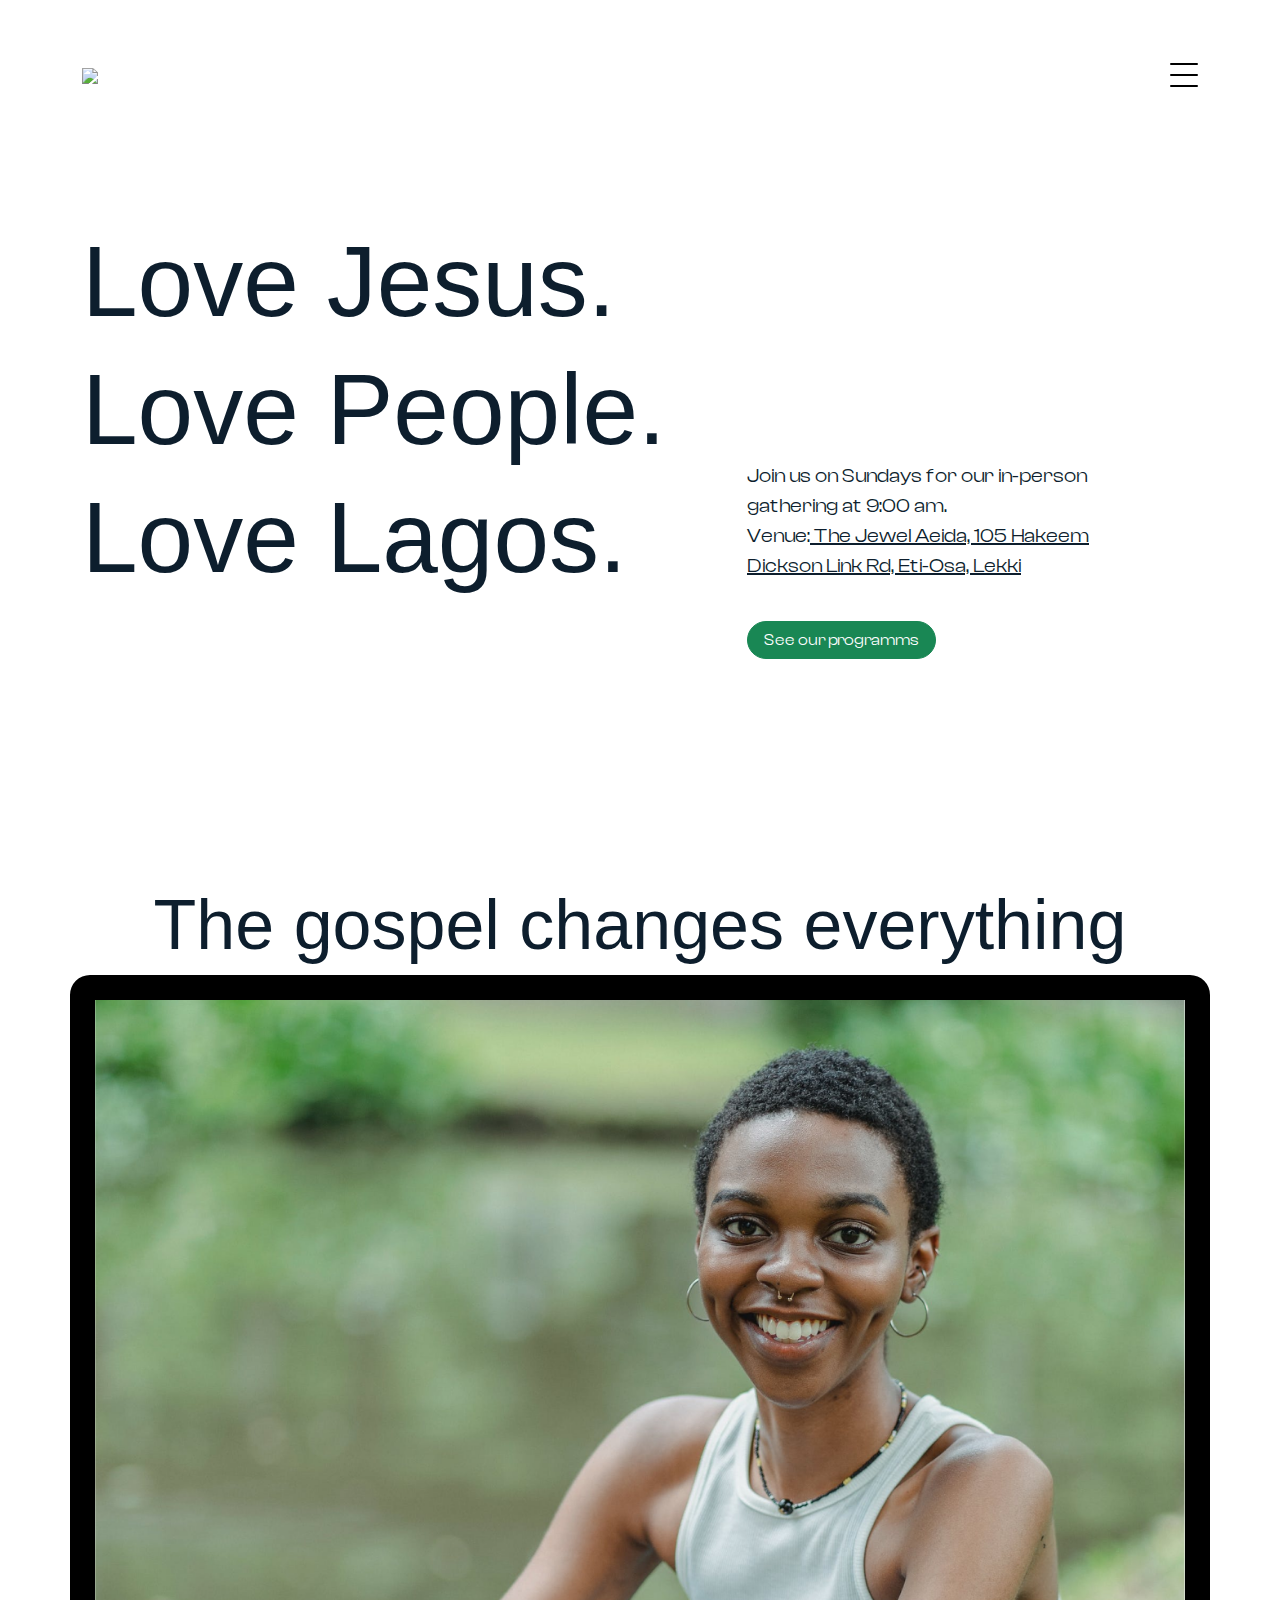
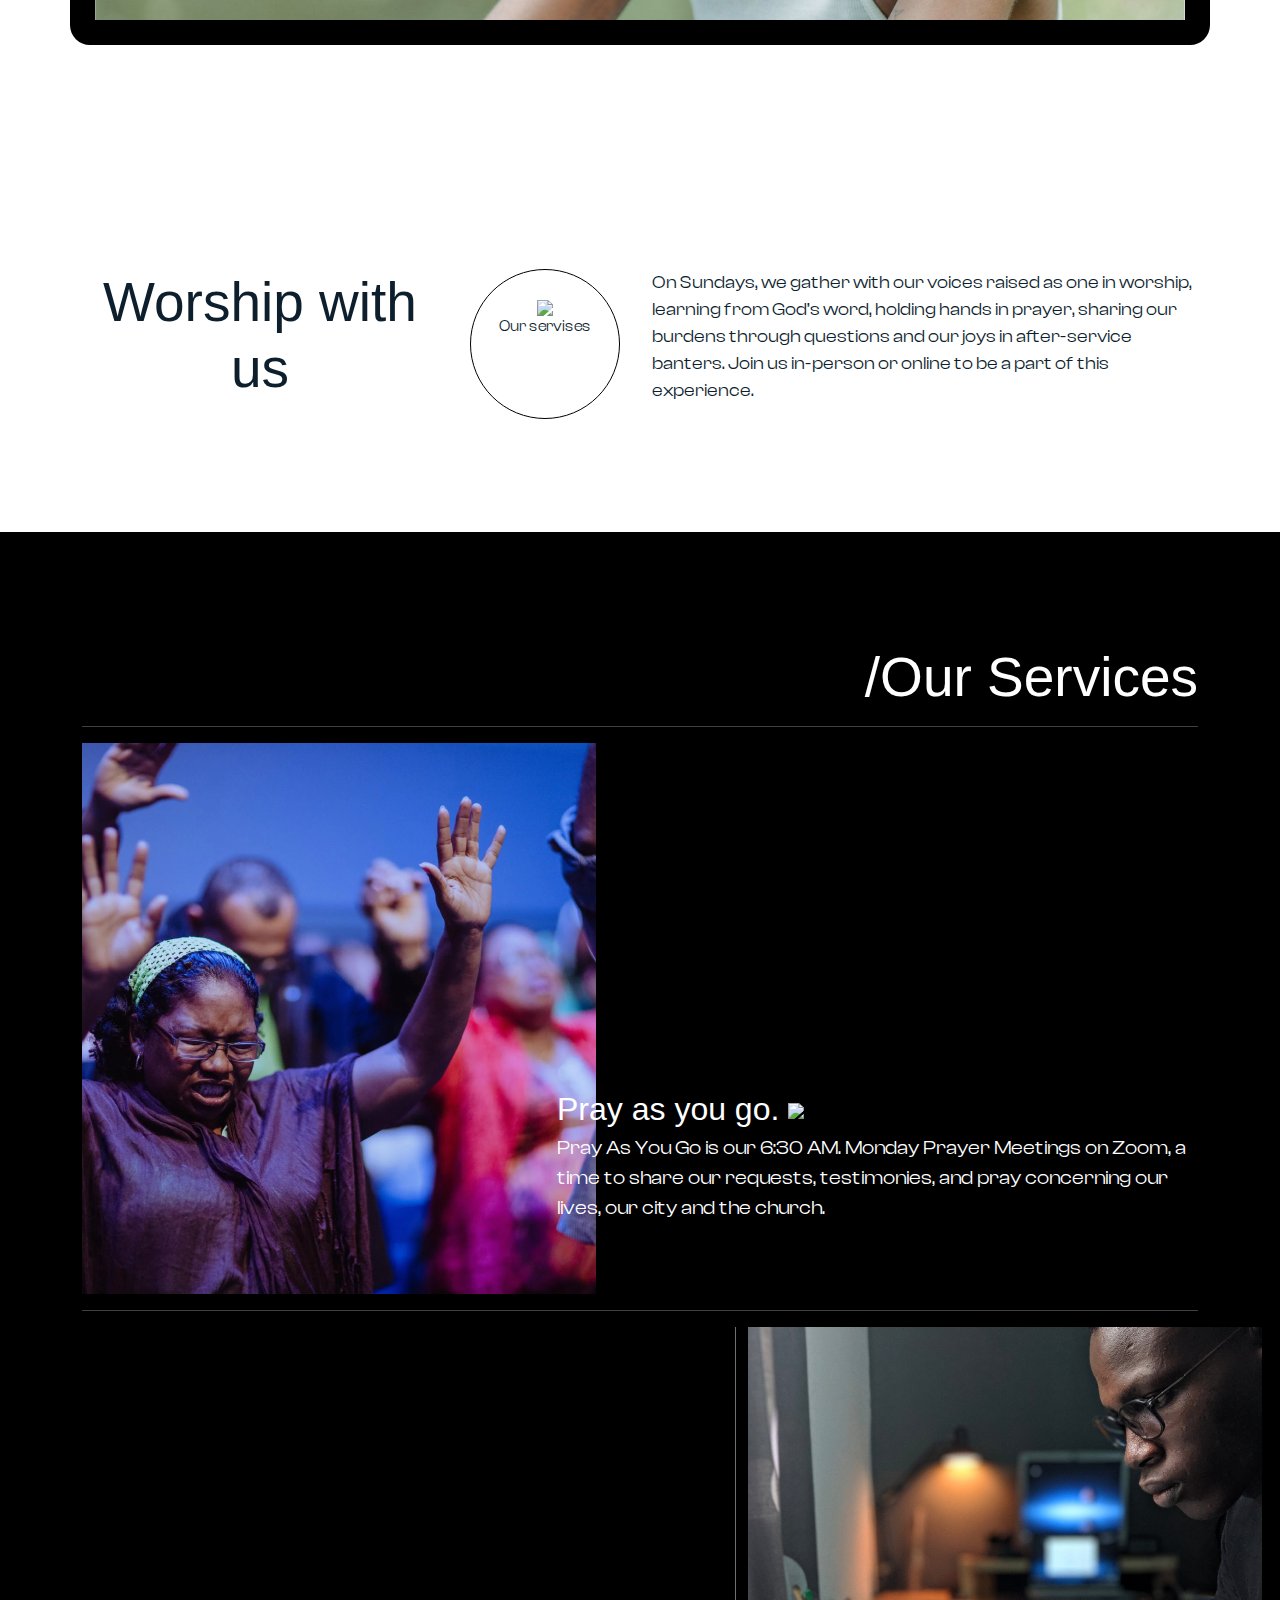
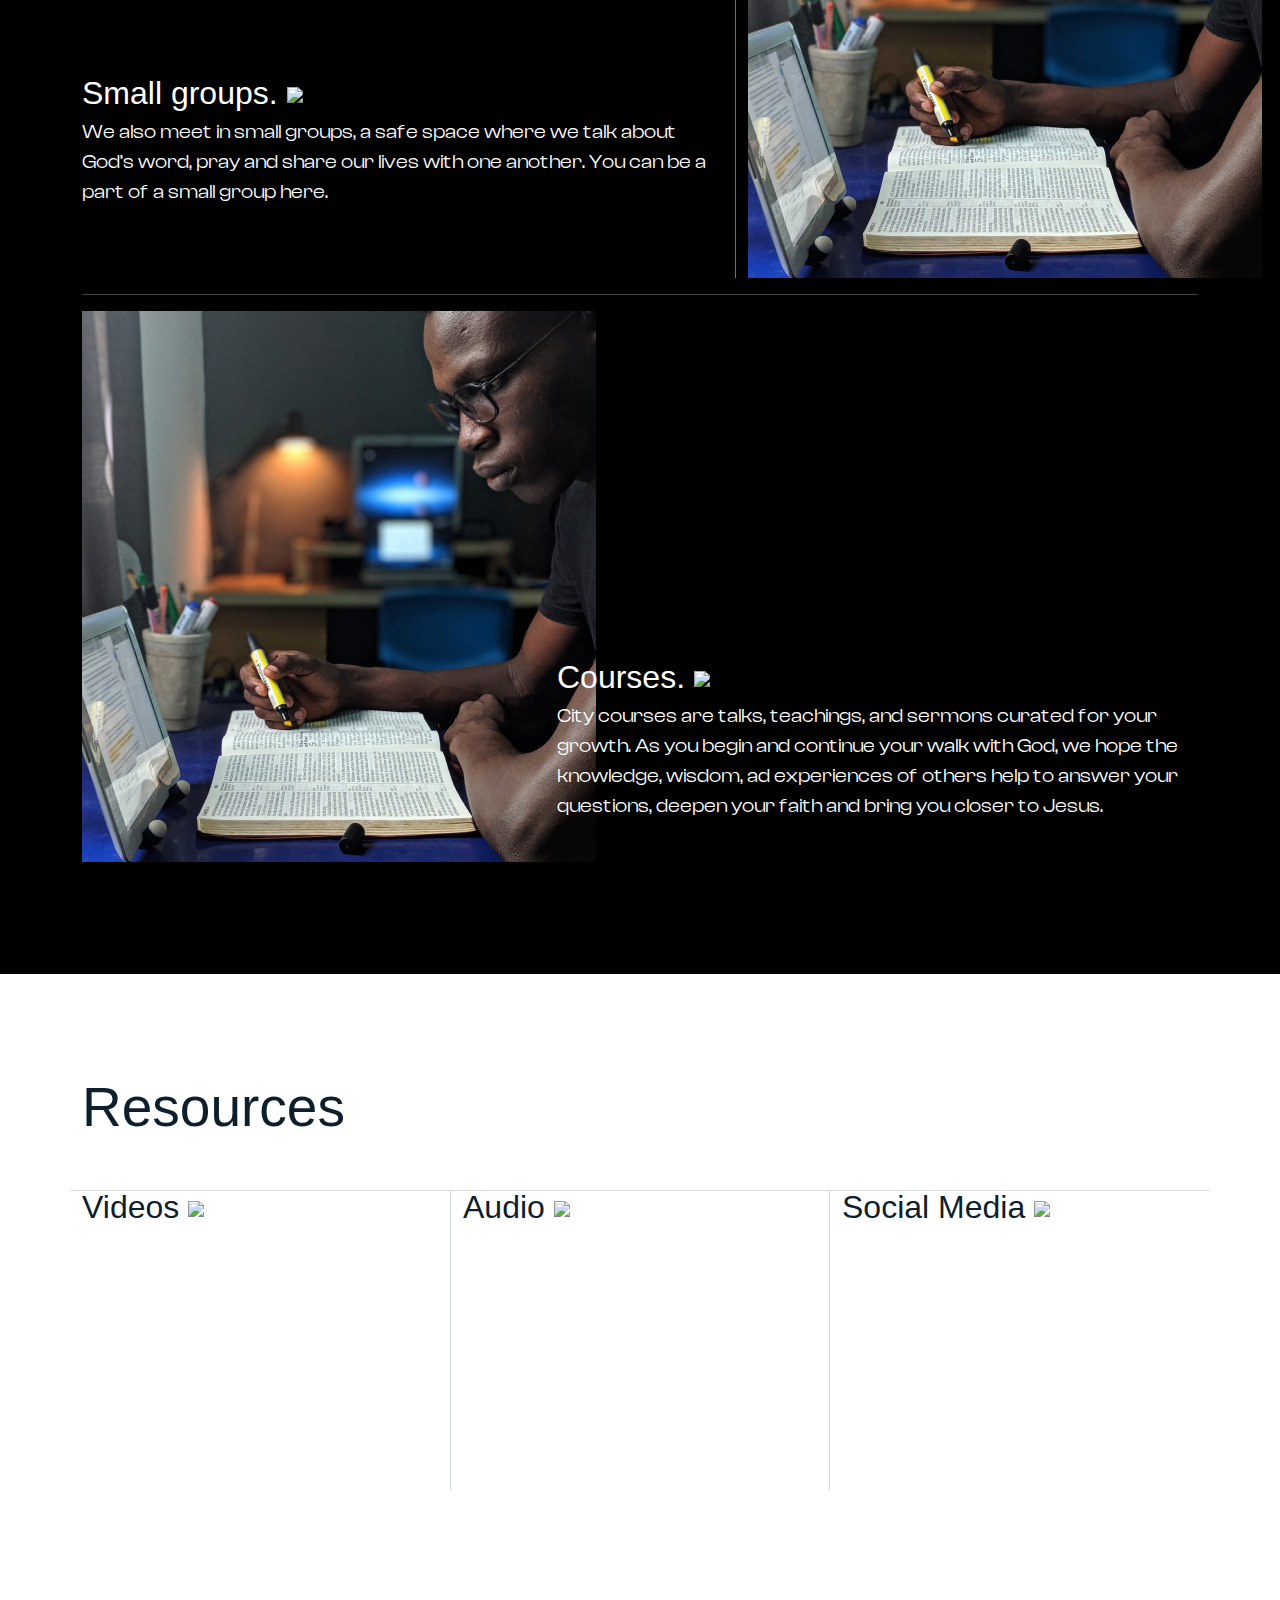
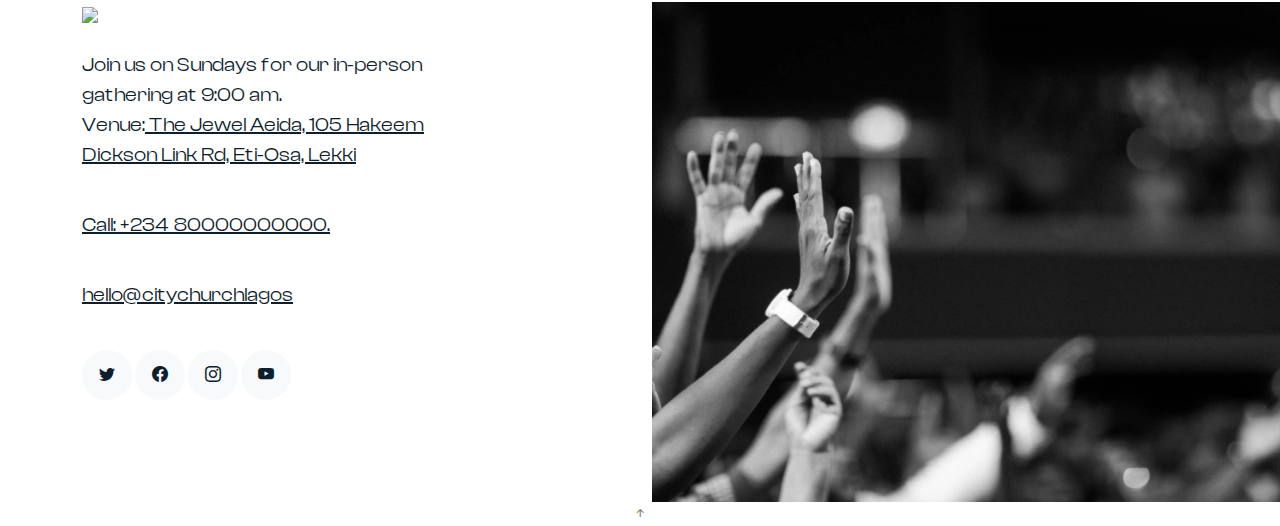
==== commit 19bfdc9c: "favicon, logo and font changes" ====
--- a/index.html
+++ b/index.html
@@ -5,17 +5,16 @@
   <meta charset="utf-8">
   <meta content="width=device-width, initial-scale=1.0" name="viewport">
 
-  <title>City Church - Index</title>
+  <title>City Church Lagos</title>
   <meta content="" name="description">
   <meta content="" name="keywords">
 
   <!-- Favicons -->
-  <link href="assets/img/group.png" rel="icon">
-
-  <!-- Google Fonts -->
-  <link
-    href="https://fonts.googleapis.com/css?family=https://fonts.googleapis.com/css?family=Inconsolata:400,500,600,700|Raleway:400,400i,500,500i,600,600i,700,700i"
-    rel="stylesheet">
+  <link href="assets/img/favicon.png" rel="icon">
+
+  <!-- Fonts -->
+  <link href="assets/css/clash-display.css" rel="stylesheet">
+
 
   <!-- Vendor CSS Files -->
   <link href="assets/vendor/bootstrap/css/bootstrap.min.css" rel="stylesheet">
--- a/assets/css/clash-display.css
+++ b/assets/css/clash-display.css
@@ -0,0 +1,107 @@
+/**
+ * @license
+ *
+ * Font Family: Clash Display
+ * Designed by: Indian Type Foundry
+ * URL: https://www.fontshare.com/fonts/clash-display
+ * © 2023 Indian Type Foundry
+ *
+ * Font Styles:
+ * Clash Display Variable(Variable font)
+ * Clash Display Extralight
+ * Clash Display Light
+ * Clash Display Regular
+ * Clash Display Medium
+ * Clash Display Semibold
+ * Clash Display Bold
+ *
+*/
+
+
+/**
+* This is a variable font
+* You can controll variable axes as shown below:
+* font-variation-settings: 'wght' 700.0;
+*
+* available axes:
+
+* 'wght' (range from 200.0 to 700.0)
+
+*/
+
+@font-face {
+  font-family: 'ClashDisplay-Variable';
+  src: url('../fonts/ClashDisplay-Variable.woff2') format('woff2'),
+       url('../fonts/ClashDisplay-Variable.woff') format('woff'),
+       url('../fonts/ClashDisplay-Variable.ttf') format('truetype');
+       font-weight: 200 700;
+       font-display: swap;
+       font-style: normal;
+}
+
+
+@font-face {
+  font-family: 'ClashDisplay-Extralight';
+  src: url('../fonts/ClashDisplay-Extralight.woff2') format('woff2'),
+       url('../fonts/ClashDisplay-Extralight.woff') format('woff'),
+       url('../fonts/ClashDisplay-Extralight.ttf') format('truetype');
+       font-weight: 200;
+       font-display: swap;
+       font-style: normal;
+}
+
+
+@font-face {
+  font-family: 'ClashDisplay-Light';
+  src: url('../fonts/ClashDisplay-Light.woff2') format('woff2'),
+       url('../fonts/ClashDisplay-Light.woff') format('woff'),
+       url('../fonts/ClashDisplay-Light.ttf') format('truetype');
+       font-weight: 300;
+       font-display: swap;
+       font-style: normal;
+}
+
+
+@font-face {
+  font-family: 'ClashDisplay-Regular';
+  src: url('../fonts/ClashDisplay-Regular.woff2') format('woff2'),
+       url('../fonts/ClashDisplay-Regular.woff') format('woff'),
+       url('../fonts/ClashDisplay-Regular.ttf') format('truetype');
+       font-weight: 400;
+       font-display: swap;
+       font-style: normal;
+}
+
+
+@font-face {
+  font-family: 'ClashDisplay-Medium';
+  src: url('../fonts/ClashDisplay-Medium.woff2') format('woff2'),
+       url('../fonts/ClashDisplay-Medium.woff') format('woff'),
+       url('../fonts/ClashDisplay-Medium.ttf') format('truetype');
+       font-weight: 500;
+       font-display: swap;
+       font-style: normal;
+}
+
+
+@font-face {
+  font-family: 'ClashDisplay-Semibold';
+  src: url('../fonts/ClashDisplay-Semibold.woff2') format('woff2'),
+       url('../fonts/ClashDisplay-Semibold.woff') format('woff'),
+       url('../fonts/ClashDisplay-Semibold.ttf') format('truetype');
+       font-weight: 600;
+       font-display: swap;
+       font-style: normal;
+}
+
+
+@font-face {
+  font-family: 'ClashDisplay-Bold';
+  src: url('../fonts/ClashDisplay-Bold.woff2') format('woff2'),
+       url('../fonts/ClashDisplay-Bold.woff') format('woff'),
+       url('../fonts/ClashDisplay-Bold.ttf') format('truetype');
+       font-weight: 700;
+       font-display: swap;
+       font-style: normal;
+}
+
--- a/assets/css/style.css
+++ b/assets/css/style.css
@@ -8,10 +8,10 @@
 # General
 --------------------------------------------------------------*/
 body {
-    font-family: "Inconsolata", monospace;
-    color: #0d1e2d;
-    background-image: url("assets/img/background.png") no-repeat center;
-	background-size: cover;
+  font-family: "ClashDisplay-Regular", "ClashDisplay-Medium", "ClashDisplay-Light", "ClashDisplay-Variable", "ClashDisplay-ExtraLight", "ClashDisplay-SemiBold", "ClashDisplay-Bold";
+  color: #0d1e2d;
+  background-image: url("assets/img/background.png") no-repeat center;
+  background-size: cover;
 }
 
 a {
@@ -36,6 +36,7 @@
 .section {
   padding: 7rem 0;
 }
+
 .white-burger {
   width: 28px;
   height: 32px;
@@ -105,144 +106,149 @@
   outline: none;
 }
 
-.footerimage img{
-	object-fit: cover;
-	width: 745px;
-	height: 500px;
-}
-
-.logo{
-	width: 100%;
-	height: 50px;
-}
-.flogo{
-	width: 150px;
-	height: 80px;
-	
-}
-
-.mbottom{
-	margin-bottom: 150px;
-}
-
-.bigh1{
-	font-size: 100px;
-}
-
-.bigh5{
-	font-size: 55px;
-}
-
-.bigh2{
-	font-size: 70px;
-}
-.standard-font{
-	font-size:18px;
-}
-.circlea{
-	border: 1px solid #000;
-	height:150px;
-	width:150px;
-	border-radius:50%;
-	text-align: center;
-	margin: 0 auto;
-
-}
-.circlea img{
-    margin: auto;
-	padding-top:30px;
-	width:60px;
-	
-}
-
-.circlea p{
-    margin: auto;
-	font-size: 80px;
-	
-}
-.circleawhite{
-	border: 1px solid #fff;
-	height:150px;
-	width:150px;
-	border-radius:50%;
-	text-align: center;
-	margin: 0 auto;
-
-}
-
-.circleawhite p{
-    margin: auto;
-	padding-top:10px;
-	font-size: 80px;
-	
-}
-
-.smallp{
-	padding-top: 240px;
-	text-align: left !important;
-	font-size: 20px;
-	
-}
-
-.smallps{
-	padding-top: 350px;
-	text-align: left !important;
-	font-size: 20px;
-}
-
-.banner1{
-	border: 25px solid #000;
-	border-radius: 20px;
-	padding:0px;
-	
-}
-.banner1 img{
-	object-fit: cover;
-	width:100%;
-	height: 620px;
-	
-}
-
-.sborder{
-	border-right: 1px solid #707070;
-}
-
-.sborderl{
-	border-left: 1px solid #707070;
-}
-
-.text-right{
-	text-align: right;
-}
-.services{
-	background-color: #000;
-	color: #fff;
-	padding-top: 30px;
-	padding-bottom: 30px;
-}
-
-.bgdark{
-	background-color: #000;
+.footerimage img {
+  object-fit: cover;
+  width: 745px;
+  height: 500px;
+}
+
+.logo {
+  width: 50%;
+}
+
+.flogo {
+  width: 100%;
+}
+
+.mbottom {
+  margin-bottom: 150px;
+}
+
+.bigh1 {
+  font-size: 100px;
+}
+
+.bigh5 {
+  font-size: 55px;
+}
+
+.bigh2 {
+  font-size: 70px;
+}
+
+.standard-font {
+  font-size: 18px;
+}
+
+.circlea {
+  border: 1px solid #000;
+  height: 150px;
+  width: 150px;
+  border-radius: 50%;
+  text-align: center;
+  margin: 0 auto;
+
+}
+
+.circlea img {
+  margin: auto;
+  padding-top: 30px;
+  width: 60px;
+
+}
+
+.circlea p {
+  margin: auto;
+  font-size: 80px;
+
+}
+
+.circleawhite {
+  border: 1px solid #fff;
+  height: 150px;
+  width: 150px;
+  border-radius: 50%;
+  text-align: center;
+  margin: 0 auto;
+
+}
+
+.circleawhite p {
+  margin: auto;
+  padding-top: 10px;
+  font-size: 80px;
+
+}
+
+.smallp {
+  padding-top: 240px;
+  text-align: left !important;
+  font-size: 20px;
+
+}
+
+.smallps {
+  padding-top: 350px;
+  text-align: left !important;
+  font-size: 20px;
+}
+
+.banner1 {
+  border: 25px solid #000;
+  border-radius: 20px;
+  padding: 0px;
+
+}
+
+.banner1 img {
+  object-fit: cover;
+  width: 100%;
+  height: 620px;
+
+}
+
+.sborder {
+  border-right: 1px solid #707070;
+}
+
+.sborderl {
+  border-left: 1px solid #707070;
+}
+
+.text-right {
+  text-align: right;
+}
+
+.services {
+  background-color: #000;
+  color: #fff;
+  padding-top: 30px;
+  padding-bottom: 30px;
+}
+
+.bgdark {
+  background-color: #000;
 }
 
 .section {
   padding: 7rem 0;
 }
 
-.linetop{
-	border-top: 1px solid #D9DDDC;
-	min-height: 300px;
-}
-
-.linerl{
-	border-right: 1px solid #D9DDDC;
-	border-left: 1px solid #D9DDDC;
-}
-
-.sectop{
-	margin-top:100px;
-	margin-bottom:50px;
-}
+.linetop {
+  border-top: 1px solid #D9DDDC;
+  min-height: 300px;
+}
+
+.linerl {
+  border-right: 1px solid #D9DDDC;
+  border-left: 1px solid #D9DDDC;
+}
+
+.sectop {
+  margin-top: 100px;
+  margin-bottom: 50px;
+}
+
 @keyframes animate-loading {
   0% {
     transform: rotate(0deg);
@@ -318,7 +324,7 @@
   cursor: pointer;
   position: relative;
   z-index: 1;
-  
+
 }
 
 .burger:before,
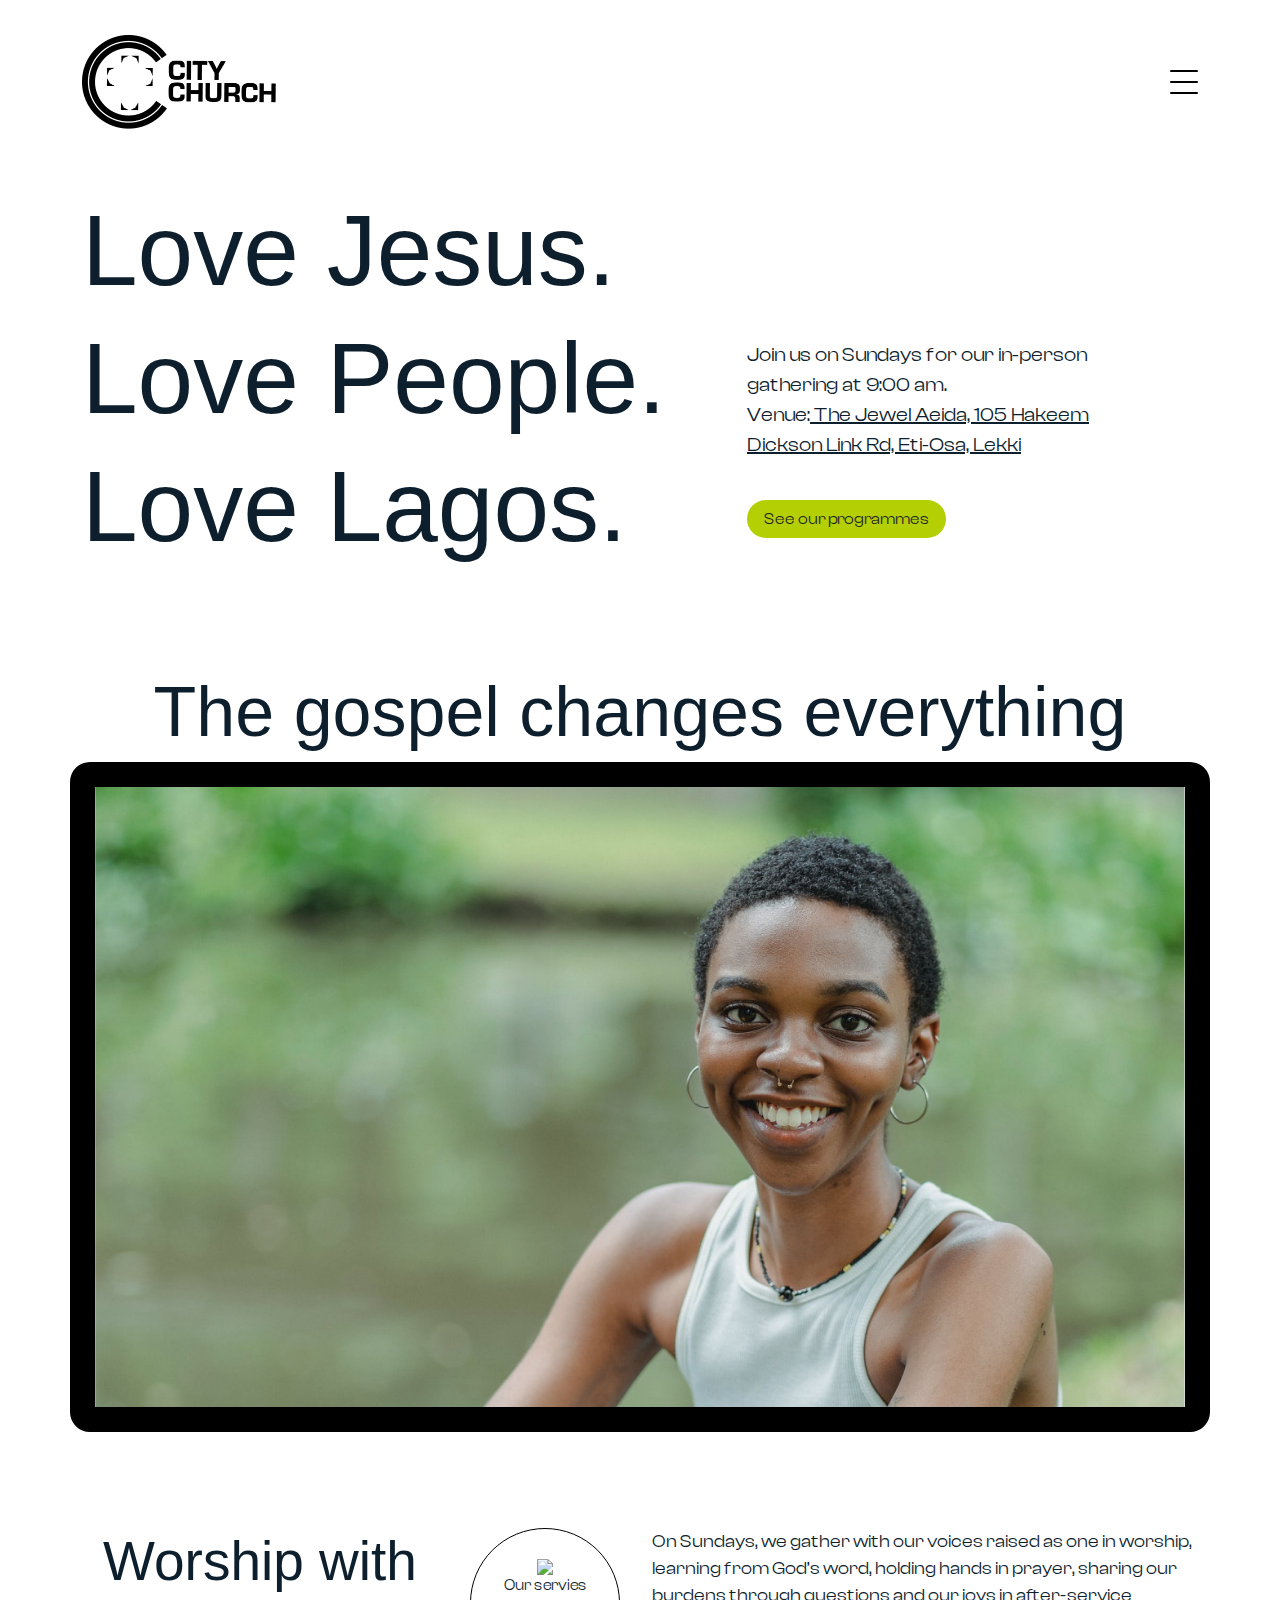
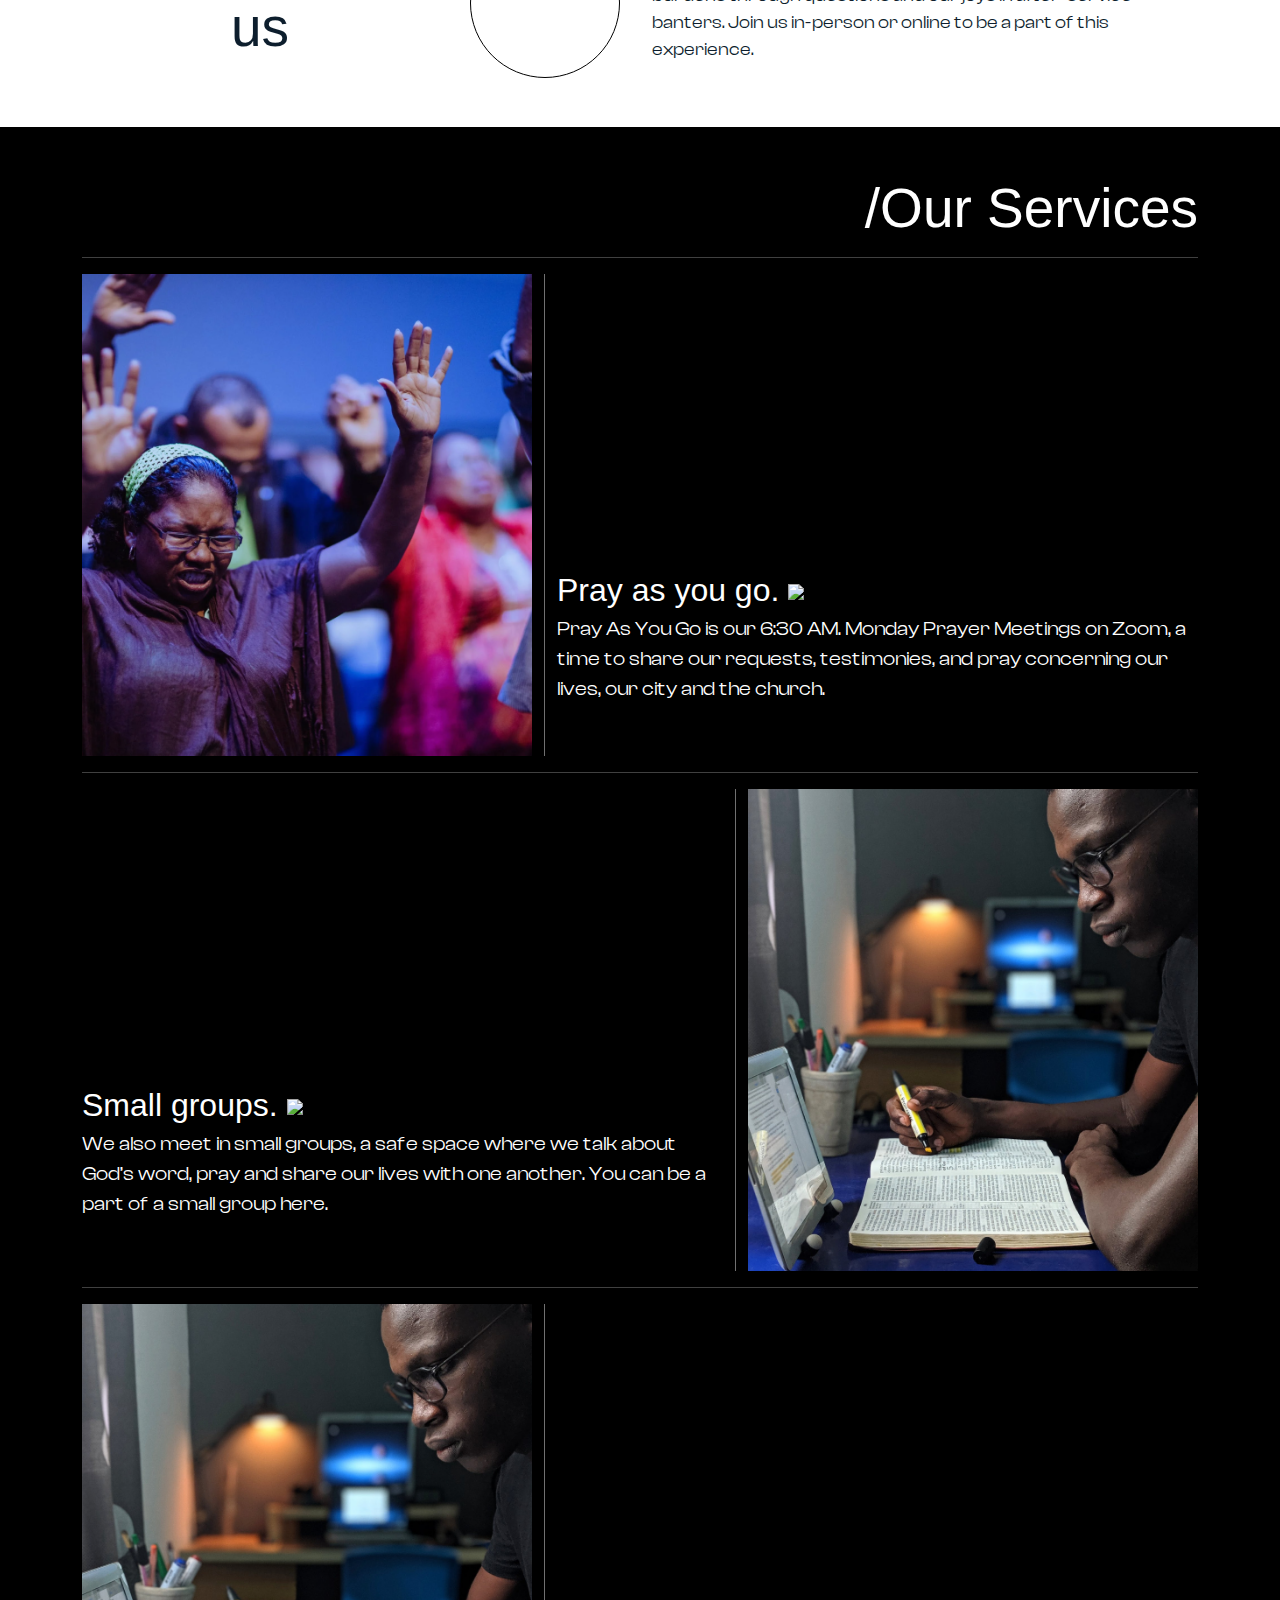
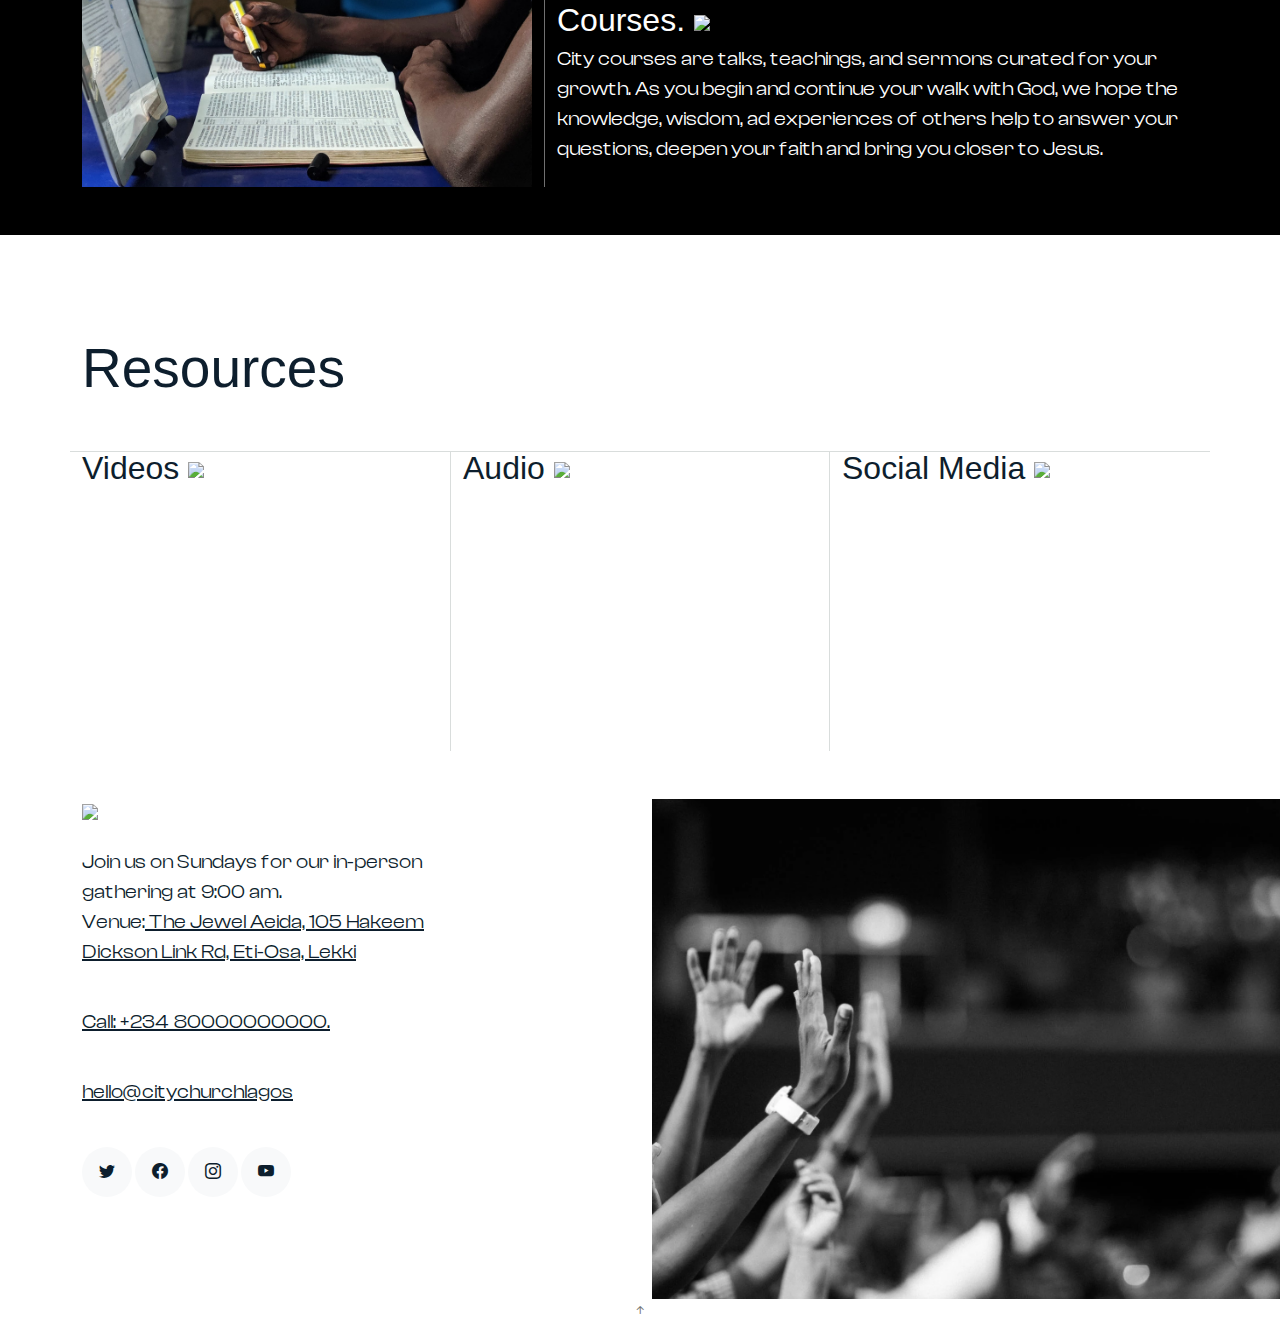
==== commit 2aa29947: "alignments and colors" ====
--- a/index.html
+++ b/index.html
@@ -11,30 +11,25 @@
 
   <!-- Favicons -->
   <link href="assets/img/favicon.png" rel="icon">
-
   <!-- Fonts -->
   <link href="assets/css/clash-display.css" rel="stylesheet">
-
-
   <!-- Vendor CSS Files -->
   <link href="assets/vendor/bootstrap/css/bootstrap.min.css" rel="stylesheet">
   <link href="assets/vendor/bootstrap-icons/bootstrap-icons.css" rel="stylesheet">
-
   <!-- Template Main CSS File -->
   <link href="assets/css/style.css" rel="stylesheet">
-
   <!-- =======================================================
-  * Template Name: City church
+  * Template Name: City Church Lagos
   * Bootstrap v5.3.2
   * Author: Ogbondah Haliday
+  * Contributor/Editor: Julius Momnang
+  * Designer: Ben Diagi
   ======================================================== -->
 </head>
 
 <body>
-
   <!-- ======= Navbar ======= -->
   <div class="collapse navbar-collapse custom-navmenu " id="main-navbar">
-
     <div class="container py-2 py-md-5">
       <div class="row align-items-start">
         <div class="col-md-4">
@@ -74,12 +69,10 @@
 
   <nav class="navbar navbar-light custom-navbar">
     <div class="container">
-      <a class="navbar-brand" href="index.html"><img class="logo" src="assets/img/group.png"></a>
+      <a class="navbar-brand" href="index.html"><img class="logo" src="assets/img/logo.png"></a>
       <a href="#" class="burger" data-bs-toggle="collapse" data-bs-target="#main-navbar">
         <span></span>
       </a>
-
-
     </div>
   </nav>
 
@@ -100,7 +93,7 @@
               gathering at 9:00 am.<br />
               Venue:<u> The Jewel Aeida, 105 Hakeem<br />
                 Dickson Link Rd, Eti-Osa, Lekki</u></p><br />
-            <button class="btn btn-success rounded-pill px-3" type="button">See our programms</button>
+            <button class="btn prmColor rounded-pill px-3" type="button">See our programmes</button>
           </div>
         </div>
       </div>
@@ -131,7 +124,7 @@
           <div class="col-md-2">
             <div class="circlea">
               <img class="image-fluid" src="assets/img/arrow.png">
-              <p style="font-size:15px">Our servises</p>
+              <p style="font-size:15px">Our servies</p>
             </div>
           </div>
           <div class="col-md-6 standard-font">
@@ -163,7 +156,7 @@
               our requests, testimonies, and pray concerning our lives, our city and the church.</p>
           </div>
           <div class="col-md-5 order-md-1 sborder">
-            <img class="img-responsive" src="assets/img/rectangle-161.png">
+            <img class="imgPWidth" src="assets/img/rectangle-161.png">
           </div>
         </div>
 
@@ -178,7 +171,7 @@
               a part of a small group here.</p>
           </div>
           <div class="col-md-5 sborderl">
-            <img class="img-responsive" src="assets/img/rectangle-162.png">
+            <img class="imgPWidth" src="assets/img/rectangle-162.png">
           </div>
         </div>
 
@@ -195,7 +188,7 @@
               faith and bring you closer to Jesus.</p>
           </div>
           <div class="col-md-5 order-md-1 sborder">
-            <img class="img-responsive" src="assets/img/rectangle-162.png">
+            <img class="imgPWidth" src="assets/img/rectangle-162.png">
           </div>
         </div>
 
@@ -267,15 +260,13 @@
     </div>
   </footer>
 
-  <a href="#" class="back-to-top d-flex align-items-center justify-content-center"><i
-      class="bi bi-arrow-up-short"></i></a>
-
-
+  <a href="#" class="back-to-top d-flex align-items-center justify-content-center">
+    <i class="bi bi-arrow-up-short"></i>
+  </a>
 
   </script>
   <!-- Vendor JS Files -->
   <script src="assets/vendor/bootstrap/js/bootstrap.bundle.min.js"></script>
-
   <!-- Template Main JS File -->
   <script src="assets/js/main.js"></script>
 </body>
--- a/assets/css/style.css
+++ b/assets/css/style.css
@@ -10,7 +10,7 @@
 body {
   font-family: "ClashDisplay-Regular", "ClashDisplay-Medium", "ClashDisplay-Light", "ClashDisplay-Variable", "ClashDisplay-ExtraLight", "ClashDisplay-SemiBold", "ClashDisplay-Bold";
   color: #0d1e2d;
-  background-image: url("assets/img/background.png") no-repeat center;
+  background: url("assets/img/bg.png") center;
   background-size: cover;
 }
 
@@ -34,7 +34,7 @@
 }
 
 .section {
-  padding: 7rem 0;
+  padding:3rem 0;
 }
 
 .white-burger {
@@ -117,7 +117,7 @@
 }
 
 .flogo {
-  width: 100%;
+  width: 30%;
 }
 
 .mbottom {
@@ -181,14 +181,14 @@
 }
 
 .smallp {
-  padding-top: 240px;
+  padding-top: 150px;
   text-align: left !important;
   font-size: 20px;
 
 }
 
 .smallps {
-  padding-top: 350px;
+  padding-top: 300px;
   text-align: left !important;
   font-size: 20px;
 }
@@ -213,6 +213,10 @@
 
 .sborderl {
   border-left: 1px solid #707070;
+}
+
+.imgPWidth{
+  width: 100%;
 }
 
 .text-right {
@@ -231,7 +235,7 @@
 }
 
 .section {
-  padding: 7rem 0;
+  padding: 3rem 0;
 }
 
 .linetop {
@@ -302,7 +306,7 @@
 
 /* Custom Navbar */
 .custom-navbar {
-  padding-top: 50px;
+  padding-top: 30px;
   width: 100%;
 }
 
@@ -389,11 +393,21 @@
   outline: none;
 }
 
+
+
+/* Colors */
+.prmColor{
+  background-color: #B4CF04;
+}
+.prmColor:hover{
+  background-color: #98A82E !important;
+}
+
 /*--------------------------------------------------------------
 # Footer
 --------------------------------------------------------------*/
 .footer {
-  padding: 0 0 4rem 0;
+  padding: 4rem 0;
 }
 
 .footer a {
